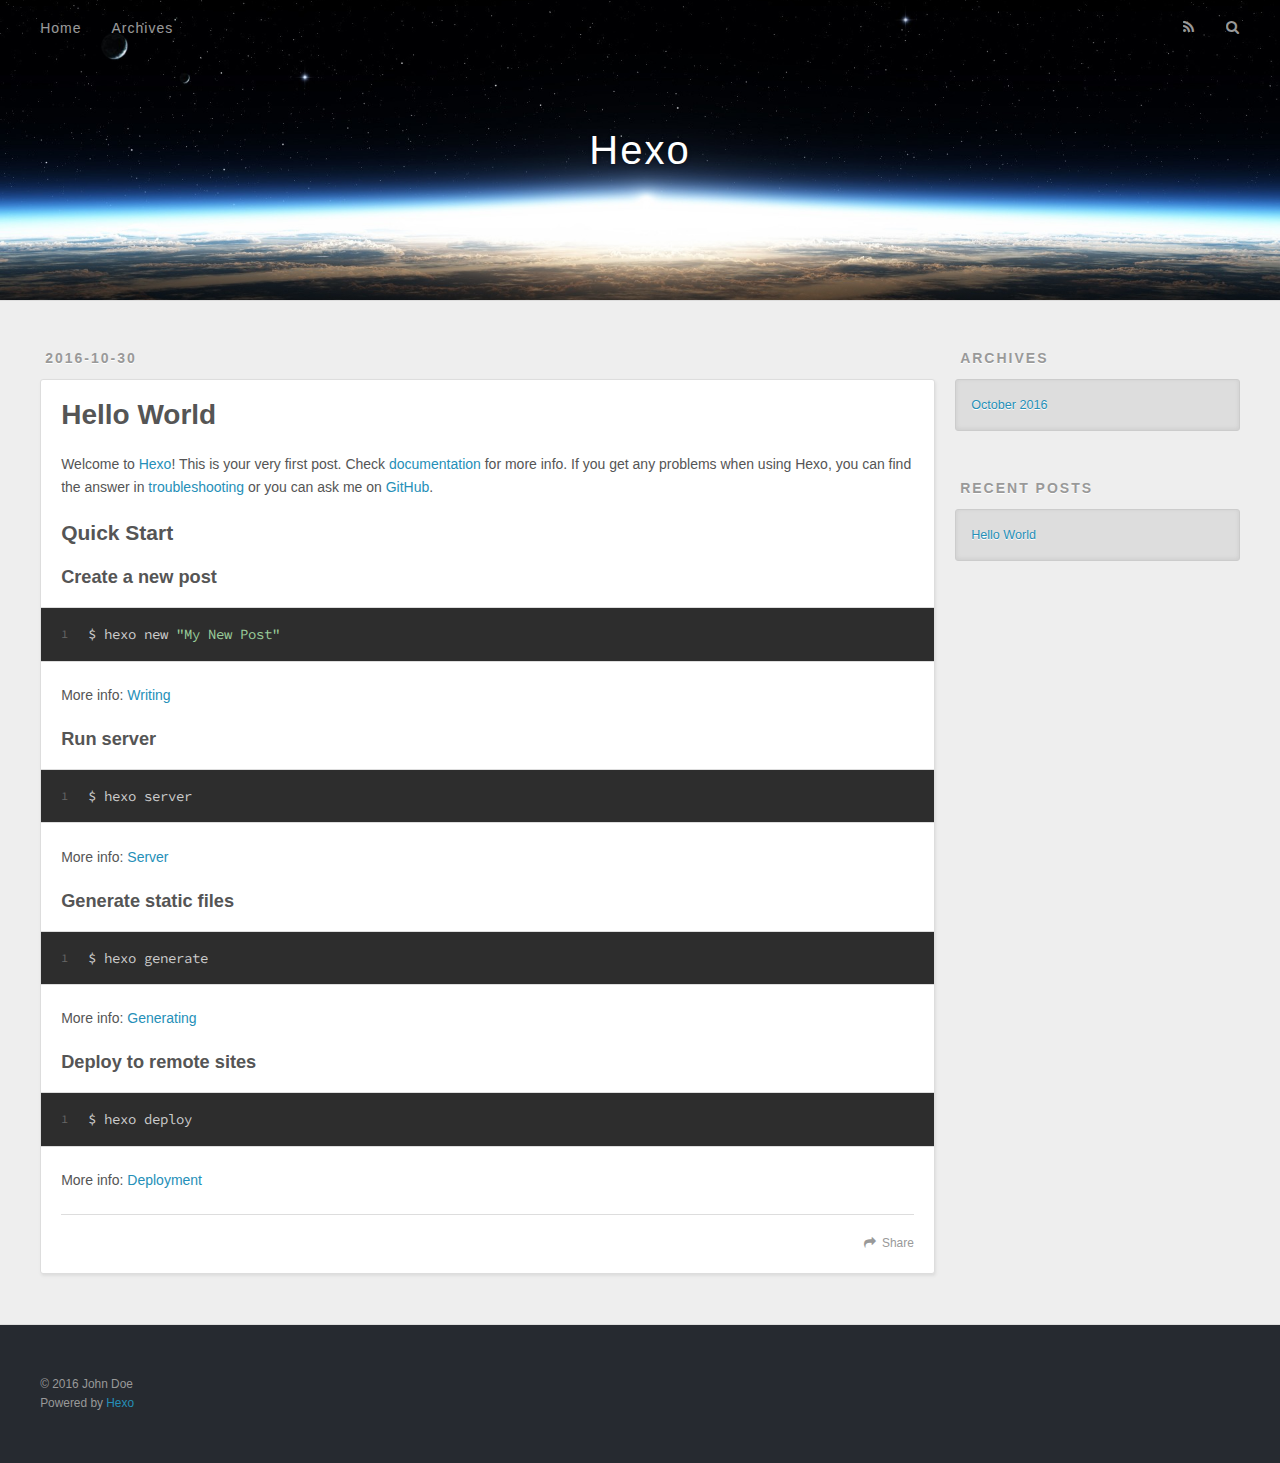
==== index.html @ 607fb177 "Site updated: 2016-10-30 01:59:00" ====
<!DOCTYPE html>
<html>
<head>
  <meta charset="utf-8">
  
  <title>Hexo</title>
  <meta name="viewport" content="width=device-width, initial-scale=1, maximum-scale=1">
  <meta property="og:type" content="website">
<meta property="og:title" content="Hexo">
<meta property="og:url" content="http://yoursite.com/index.html">
<meta property="og:site_name" content="Hexo">
<meta name="twitter:card" content="summary">
<meta name="twitter:title" content="Hexo">
  
    <link rel="alternate" href="/atom.xml" title="Hexo" type="application/atom+xml">
  
  
    <link rel="icon" href="/favicon.png">
  
  
    <link href="//fonts.googleapis.com/css?family=Source+Code+Pro" rel="stylesheet" type="text/css">
  
  <link rel="stylesheet" href="/css/style.css">
  

</head>

<body>
  <div id="container">
    <div id="wrap">
      <header id="header">
  <div id="banner"></div>
  <div id="header-outer" class="outer">
    <div id="header-title" class="inner">
      <h1 id="logo-wrap">
        <a href="/" id="logo">Hexo</a>
      </h1>
      
    </div>
    <div id="header-inner" class="inner">
      <nav id="main-nav">
        <a id="main-nav-toggle" class="nav-icon"></a>
        
          <a class="main-nav-link" href="/">Home</a>
        
          <a class="main-nav-link" href="/archives">Archives</a>
        
      </nav>
      <nav id="sub-nav">
        
          <a id="nav-rss-link" class="nav-icon" href="/atom.xml" title="RSS Feed"></a>
        
        <a id="nav-search-btn" class="nav-icon" title="Search"></a>
      </nav>
      <div id="search-form-wrap">
        <form action="//google.com/search" method="get" accept-charset="UTF-8" class="search-form"><input type="search" name="q" results="0" class="search-form-input" placeholder="Search"><button type="submit" class="search-form-submit">&#xF002;</button><input type="hidden" name="sitesearch" value="http://yoursite.com"></form>
      </div>
    </div>
  </div>
</header>
      <div class="outer">
        <section id="main">
  
    <article id="post-hello-world" class="article article-type-post" itemscope itemprop="blogPost">
  <div class="article-meta">
    <a href="/2016/10/30/hello-world/" class="article-date">
  <time datetime="2016-10-29T17:40:39.979Z" itemprop="datePublished">2016-10-30</time>
</a>
    
  </div>
  <div class="article-inner">
    
    
      <header class="article-header">
        
  
    <h1 itemprop="name">
      <a class="article-title" href="/2016/10/30/hello-world/">Hello World</a>
    </h1>
  

      </header>
    
    <div class="article-entry" itemprop="articleBody">
      
        <p>Welcome to <a href="https://hexo.io/" target="_blank" rel="external">Hexo</a>! This is your very first post. Check <a href="https://hexo.io/docs/" target="_blank" rel="external">documentation</a> for more info. If you get any problems when using Hexo, you can find the answer in <a href="https://hexo.io/docs/troubleshooting.html" target="_blank" rel="external">troubleshooting</a> or you can ask me on <a href="https://github.com/hexojs/hexo/issues" target="_blank" rel="external">GitHub</a>.</p>
<h2 id="Quick-Start"><a href="#Quick-Start" class="headerlink" title="Quick Start"></a>Quick Start</h2><h3 id="Create-a-new-post"><a href="#Create-a-new-post" class="headerlink" title="Create a new post"></a>Create a new post</h3><figure class="highlight bash"><table><tr><td class="gutter"><pre><div class="line">1</div></pre></td><td class="code"><pre><div class="line">$ hexo new <span class="string">"My New Post"</span></div></pre></td></tr></table></figure>
<p>More info: <a href="https://hexo.io/docs/writing.html" target="_blank" rel="external">Writing</a></p>
<h3 id="Run-server"><a href="#Run-server" class="headerlink" title="Run server"></a>Run server</h3><figure class="highlight bash"><table><tr><td class="gutter"><pre><div class="line">1</div></pre></td><td class="code"><pre><div class="line">$ hexo server</div></pre></td></tr></table></figure>
<p>More info: <a href="https://hexo.io/docs/server.html" target="_blank" rel="external">Server</a></p>
<h3 id="Generate-static-files"><a href="#Generate-static-files" class="headerlink" title="Generate static files"></a>Generate static files</h3><figure class="highlight bash"><table><tr><td class="gutter"><pre><div class="line">1</div></pre></td><td class="code"><pre><div class="line">$ hexo generate</div></pre></td></tr></table></figure>
<p>More info: <a href="https://hexo.io/docs/generating.html" target="_blank" rel="external">Generating</a></p>
<h3 id="Deploy-to-remote-sites"><a href="#Deploy-to-remote-sites" class="headerlink" title="Deploy to remote sites"></a>Deploy to remote sites</h3><figure class="highlight bash"><table><tr><td class="gutter"><pre><div class="line">1</div></pre></td><td class="code"><pre><div class="line">$ hexo deploy</div></pre></td></tr></table></figure>
<p>More info: <a href="https://hexo.io/docs/deployment.html" target="_blank" rel="external">Deployment</a></p>

      
    </div>
    <footer class="article-footer">
      <a data-url="http://yoursite.com/2016/10/30/hello-world/" data-id="ciuvih92m0000rgdgsdzdt2el" class="article-share-link">Share</a>
      
      
    </footer>
  </div>
  
</article>


  

</section>
        
          <aside id="sidebar">
  
    

  
    

  
    
  
    
  <div class="widget-wrap">
    <h3 class="widget-title">Archives</h3>
    <div class="widget">
      <ul class="archive-list"><li class="archive-list-item"><a class="archive-list-link" href="/archives/2016/10/">October 2016</a></li></ul>
    </div>
  </div>


  
    
  <div class="widget-wrap">
    <h3 class="widget-title">Recent Posts</h3>
    <div class="widget">
      <ul>
        
          <li>
            <a href="/2016/10/30/hello-world/">Hello World</a>
          </li>
        
      </ul>
    </div>
  </div>

  
</aside>
        
      </div>
      <footer id="footer">
  
  <div class="outer">
    <div id="footer-info" class="inner">
      &copy; 2016 John Doe<br>
      Powered by <a href="http://hexo.io/" target="_blank">Hexo</a>
    </div>
  </div>
</footer>
    </div>
    <nav id="mobile-nav">
  
    <a href="/" class="mobile-nav-link">Home</a>
  
    <a href="/archives" class="mobile-nav-link">Archives</a>
  
</nav>
    

<script src="//ajax.googleapis.com/ajax/libs/jquery/2.0.3/jquery.min.js"></script>


  <link rel="stylesheet" href="/fancybox/jquery.fancybox.css">
  <script src="/fancybox/jquery.fancybox.pack.js"></script>


<script src="/js/script.js"></script>

  </div>
</body>
</html>
---- css/style.css ----
body {
  width: 100%;
}
body:before,
body:after {
  content: "";
  display: table;
}
body:after {
  clear: both;
}
html,
body,
div,
span,
applet,
object,
iframe,
h1,
h2,
h3,
h4,
h5,
h6,
p,
blockquote,
pre,
a,
abbr,
acronym,
address,
big,
cite,
code,
del,
dfn,
em,
img,
ins,
kbd,
q,
s,
samp,
small,
strike,
strong,
sub,
sup,
tt,
var,
dl,
dt,
dd,
ol,
ul,
li,
fieldset,
form,
label,
legend,
table,
caption,
tbody,
tfoot,
thead,
tr,
th,
td {
  margin: 0;
  padding: 0;
  border: 0;
  outline: 0;
  font-weight: inherit;
  font-style: inherit;
  font-family: inherit;
  font-size: 100%;
  vertical-align: baseline;
}
body {
  line-height: 1;
  color: #000;
  background: #fff;
}
ol,
ul {
  list-style: none;
}
table {
  border-collapse: separate;
  border-spacing: 0;
  vertical-align: middle;
}
caption,
th,
td {
  text-align: left;
  font-weight: normal;
  vertical-align: middle;
}
a img {
  border: none;
}
input,
button {
  margin: 0;
  padding: 0;
}
input::-moz-focus-inner,
button::-moz-focus-inner {
  border: 0;
  padding: 0;
}
@font-face {
  font-family: FontAwesome;
  font-style: normal;
  font-weight: normal;
  src: url("fonts/fontawesome-webfont.eot?v=#4.0.3");
  src: url("fonts/fontawesome-webfont.eot?#iefix&v=#4.0.3") format("embedded-opentype"), url("fonts/fontawesome-webfont.woff?v=#4.0.3") format("woff"), url("fonts/fontawesome-webfont.ttf?v=#4.0.3") format("truetype"), url("fonts/fontawesome-webfont.svg#fontawesomeregular?v=#4.0.3") format("svg");
}
html,
body,
#container {
  height: 100%;
}
body {
  background: #eee;
  font: 14px "Helvetica Neue", Helvetica, Arial, sans-serif;
  -webkit-text-size-adjust: 100%;
}
.outer {
  max-width: 1220px;
  margin: 0 auto;
  padding: 0 20px;
}
.outer:before,
.outer:after {
  content: "";
  display: table;
}
.outer:after {
  clear: both;
}
.inner {
  display: inline;
  float: left;
  width: 98.33333333333333%;
  margin: 0 0.833333333333333%;
}
.left,
.alignleft {
  float: left;
}
.right,
.alignright {
  float: right;
}
.clear {
  clear: both;
}
#container {
  position: relative;
}
.mobile-nav-on {
  overflow: hidden;
}
#wrap {
  height: 100%;
  width: 100%;
  position: absolute;
  top: 0;
  left: 0;
  -webkit-transition: 0.2s ease-out;
  -moz-transition: 0.2s ease-out;
  -ms-transition: 0.2s ease-out;
  transition: 0.2s ease-out;
  z-index: 1;
  background: #eee;
}
.mobile-nav-on #wrap {
  left: 280px;
}
@media screen and (min-width: 768px) {
  #main {
    display: inline;
    float: left;
    width: 73.33333333333333%;
    margin: 0 0.833333333333333%;
  }
}
.article-date,
.article-category-link,
.archive-year,
.widget-title {
  text-decoration: none;
  text-transform: uppercase;
  letter-spacing: 2px;
  color: #999;
  margin-bottom: 1em;
  margin-left: 5px;
  line-height: 1em;
  text-shadow: 0 1px #fff;
  font-weight: bold;
}
.article-inner,
.archive-article-inner {
  background: #fff;
  -webkit-box-shadow: 1px 2px 3px #ddd;
  box-shadow: 1px 2px 3px #ddd;
  border: 1px solid #ddd;
  border-radius: 3px;
}
.article-entry h1,
.widget h1 {
  font-size: 2em;
}
.article-entry h2,
.widget h2 {
  font-size: 1.5em;
}
.article-entry h3,
.widget h3 {
  font-size: 1.3em;
}
.article-entry h4,
.widget h4 {
  font-size: 1.2em;
}
.article-entry h5,
.widget h5 {
  font-size: 1em;
}
.article-entry h6,
.widget h6 {
  font-size: 1em;
  color: #999;
}
.article-entry hr,
.widget hr {
  border: 1px dashed #ddd;
}
.article-entry strong,
.widget strong {
  font-weight: bold;
}
.article-entry em,
.widget em,
.article-entry cite,
.widget cite {
  font-style: italic;
}
.article-entry sup,
.widget sup,
.article-entry sub,
.widget sub {
  font-size: 0.75em;
  line-height: 0;
  position: relative;
  vertical-align: baseline;
}
.article-entry sup,
.widget sup {
  top: -0.5em;
}
.article-entry sub,
.widget sub {
  bottom: -0.2em;
}
.article-entry small,
.widget small {
  font-size: 0.85em;
}
.article-entry acronym,
.widget acronym,
.article-entry abbr,
.widget abbr {
  border-bottom: 1px dotted;
}
.article-entry ul,
.widget ul,
.article-entry ol,
.widget ol,
.article-entry dl,
.widget dl {
  margin: 0 20px;
  line-height: 1.6em;
}
.article-entry ul ul,
.widget ul ul,
.article-entry ol ul,
.widget ol ul,
.article-entry ul ol,
.widget ul ol,
.article-entry ol ol,
.widget ol ol {
  margin-top: 0;
  margin-bottom: 0;
}
.article-entry ul,
.widget ul {
  list-style: disc;
}
.article-entry ol,
.widget ol {
  list-style: decimal;
}
.article-entry dt,
.widget dt {
  font-weight: bold;
}
#header {
  height: 300px;
  position: relative;
  border-bottom: 1px solid #ddd;
}
#header:before,
#header:after {
  content: "";
  position: absolute;
  left: 0;
  right: 0;
  height: 40px;
}
#header:before {
  top: 0;
  background: -webkit-linear-gradient(rgba(0,0,0,0.2), transparent);
  background: -moz-linear-gradient(rgba(0,0,0,0.2), transparent);
  background: -ms-linear-gradient(rgba(0,0,0,0.2), transparent);
  background: linear-gradient(rgba(0,0,0,0.2), transparent);
}
#header:after {
  bottom: 0;
  background: -webkit-linear-gradient(transparent, rgba(0,0,0,0.2));
  background: -moz-linear-gradient(transparent, rgba(0,0,0,0.2));
  background: -ms-linear-gradient(transparent, rgba(0,0,0,0.2));
  background: linear-gradient(transparent, rgba(0,0,0,0.2));
}
#header-outer {
  height: 100%;
  position: relative;
}
#header-inner {
  position: relative;
  overflow: hidden;
}
#banner {
  position: absolute;
  top: 0;
  left: 0;
  width: 100%;
  height: 100%;
  background: url("images/banner.jpg") center #000;
  -webkit-background-size: cover;
  -moz-background-size: cover;
  background-size: cover;
  z-index: -1;
}
#header-title {
  text-align: center;
  height: 40px;
  position: absolute;
  top: 50%;
  left: 0;
  margin-top: -20px;
}
#logo,
#subtitle {
  text-decoration: none;
  color: #fff;
  font-weight: 300;
  text-shadow: 0 1px 4px rgba(0,0,0,0.3);
}
#logo {
  font-size: 40px;
  line-height: 40px;
  letter-spacing: 2px;
}
#subtitle {
  font-size: 16px;
  line-height: 16px;
  letter-spacing: 1px;
}
#subtitle-wrap {
  margin-top: 16px;
}
#main-nav {
  float: left;
  margin-left: -15px;
}
.nav-icon,
.main-nav-link {
  float: left;
  color: #fff;
  opacity: 0.6;
  text-decoration: none;
  text-shadow: 0 1px rgba(0,0,0,0.2);
  -webkit-transition: opacity 0.2s;
  -moz-transition: opacity 0.2s;
  -ms-transition: opacity 0.2s;
  transition: opacity 0.2s;
  display: block;
  padding: 20px 15px;
}
.nav-icon:hover,
.main-nav-link:hover {
  opacity: 1;
}
.nav-icon {
  font-family: FontAwesome;
  text-align: center;
  font-size: 14px;
  width: 14px;
  height: 14px;
  padding: 20px 15px;
  position: relative;
  cursor: pointer;
}
.main-nav-link {
  font-weight: 300;
  letter-spacing: 1px;
}
@media screen and (max-width: 479px) {
  .main-nav-link {
    display: none;
  }
}
#main-nav-toggle {
  display: none;
}
#main-nav-toggle:before {
  content: "\f0c9";
}
@media screen and (max-width: 479px) {
  #main-nav-toggle {
    display: block;
  }
}
#sub-nav {
  float: right;
  margin-right: -15px;
}
#nav-rss-link:before {
  content: "\f09e";
}
#nav-search-btn:before {
  content: "\f002";
}
#search-form-wrap {
  position: absolute;
  top: 15px;
  width: 150px;
  height: 30px;
  right: -150px;
  opacity: 0;
  -webkit-transition: 0.2s ease-out;
  -moz-transition: 0.2s ease-out;
  -ms-transition: 0.2s ease-out;
  transition: 0.2s ease-out;
}
#search-form-wrap.on {
  opacity: 1;
  right: 0;
}
@media screen and (max-width: 479px) {
  #search-form-wrap {
    width: 100%;
    right: -100%;
  }
}
.search-form {
  position: absolute;
  top: 0;
  left: 0;
  right: 0;
  background: #fff;
  padding: 5px 15px;
  border-radius: 15px;
  -webkit-box-shadow: 0 0 10px rgba(0,0,0,0.3);
  box-shadow: 0 0 10px rgba(0,0,0,0.3);
}
.search-form-input {
  border: none;
  background: none;
  color: #555;
  width: 100%;
  font: 13px "Helvetica Neue", Helvetica, Arial, sans-serif;
  outline: none;
}
.search-form-input::-webkit-search-results-decoration,
.search-form-input::-webkit-search-cancel-button {
  -webkit-appearance: none;
}
.search-form-submit {
  position: absolute;
  top: 50%;
  right: 10px;
  margin-top: -7px;
  font: 13px FontAwesome;
  border: none;
  background: none;
  color: #bbb;
  cursor: pointer;
}
.search-form-submit:hover,
.search-form-submit:focus {
  color: #777;
}
.article {
  margin: 50px 0;
}
.article-inner {
  overflow: hidden;
}
.article-meta:before,
.article-meta:after {
  content: "";
  display: table;
}
.article-meta:after {
  clear: both;
}
.article-date {
  float: left;
}
.article-category {
  float: left;
  line-height: 1em;
  color: #ccc;
  text-shadow: 0 1px #fff;
  margin-left: 8px;
}
.article-category:before {
  content: "\2022";
}
.article-category-link {
  margin: 0 12px 1em;
}
.article-header {
  padding: 20px 20px 0;
}
.article-title {
  text-decoration: none;
  font-size: 2em;
  font-weight: bold;
  color: #555;
  line-height: 1.1em;
  -webkit-transition: color 0.2s;
  -moz-transition: color 0.2s;
  -ms-transition: color 0.2s;
  transition: color 0.2s;
}
a.article-title:hover {
  color: #258fb8;
}
.article-entry {
  color: #555;
  padding: 0 20px;
}
.article-entry:before,
.article-entry:after {
  content: "";
  display: table;
}
.article-entry:after {
  clear: both;
}
.article-entry p,
.article-entry table {
  line-height: 1.6em;
  margin: 1.6em 0;
}
.article-entry h1,
.article-entry h2,
.article-entry h3,
.article-entry h4,
.article-entry h5,
.article-entry h6 {
  font-weight: bold;
}
.article-entry h1,
.article-entry h2,
.article-entry h3,
.article-entry h4,
.article-entry h5,
.article-entry h6 {
  line-height: 1.1em;
  margin: 1.1em 0;
}
.article-entry a {
  color: #258fb8;
  text-decoration: none;
}
.article-entry a:hover {
  text-decoration: underline;
}
.article-entry ul,
.article-entry ol,
.article-entry dl {
  margin-top: 1.6em;
  margin-bottom: 1.6em;
}
.article-entry img,
.article-entry video {
  max-width: 100%;
  height: auto;
  display: block;
  margin: auto;
}
.article-entry iframe {
  border: none;
}
.article-entry table {
  width: 100%;
  border-collapse: collapse;
  border-spacing: 0;
}
.article-entry th {
  font-weight: bold;
  border-bottom: 3px solid #ddd;
  padding-bottom: 0.5em;
}
.article-entry td {
  border-bottom: 1px solid #ddd;
  padding: 10px 0;
}
.article-entry blockquote {
  font-family: Georgia, "Times New Roman", serif;
  font-size: 1.4em;
  margin: 1.6em 20px;
  text-align: center;
}
.article-entry blockquote footer {
  font-size: 14px;
  margin: 1.6em 0;
  font-family: "Helvetica Neue", Helvetica, Arial, sans-serif;
}
.article-entry blockquote footer cite:before {
  content: "—";
  padding: 0 0.5em;
}
.article-entry .pullquote {
  text-align: left;
  width: 45%;
  margin: 0;
}
.article-entry .pullquote.left {
  margin-left: 0.5em;
  margin-right: 1em;
}
.article-entry .pullquote.right {
  margin-right: 0.5em;
  margin-left: 1em;
}
.article-entry .caption {
  color: #999;
  display: block;
  font-size: 0.9em;
  margin-top: 0.5em;
  position: relative;
  text-align: center;
}
.article-entry .video-container {
  position: relative;
  padding-top: 56.25%;
  height: 0;
  overflow: hidden;
}
.article-entry .video-container iframe,
.article-entry .video-container object,
.article-entry .video-container embed {
  position: absolute;
  top: 0;
  left: 0;
  width: 100%;
  height: 100%;
  margin-top: 0;
}
.article-more-link a {
  display: inline-block;
  line-height: 1em;
  padding: 6px 15px;
  border-radius: 15px;
  background: #eee;
  color: #999;
  text-shadow: 0 1px #fff;
  text-decoration: none;
}
.article-more-link a:hover {
  background: #258fb8;
  color: #fff;
  text-decoration: none;
  text-shadow: 0 1px #1e7293;
}
.article-footer {
  font-size: 0.85em;
  line-height: 1.6em;
  border-top: 1px solid #ddd;
  padding-top: 1.6em;
  margin: 0 20px 20px;
}
.article-footer:before,
.article-footer:after {
  content: "";
  display: table;
}
.article-footer:after {
  clear: both;
}
.article-footer a {
  color: #999;
  text-decoration: none;
}
.article-footer a:hover {
  color: #555;
}
.article-tag-list-item {
  float: left;
  margin-right: 10px;
}
.article-tag-list-link:before {
  content: "#";
}
.article-comment-link {
  float: right;
}
.article-comment-link:before {
  content: "\f075";
  font-family: FontAwesome;
  padding-right: 8px;
}
.article-share-link {
  cursor: pointer;
  float: right;
  margin-left: 20px;
}
.article-share-link:before {
  content: "\f064";
  font-family: FontAwesome;
  padding-right: 6px;
}
#article-nav {
  position: relative;
}
#article-nav:before,
#article-nav:after {
  content: "";
  display: table;
}
#article-nav:after {
  clear: both;
}
@media screen and (min-width: 768px) {
  #article-nav {
    margin: 50px 0;
  }
  #article-nav:before {
    width: 8px;
    height: 8px;
    position: absolute;
    top: 50%;
    left: 50%;
    margin-top: -4px;
    margin-left: -4px;
    content: "";
    border-radius: 50%;
    background: #ddd;
    -webkit-box-shadow: 0 1px 2px #fff;
    box-shadow: 0 1px 2px #fff;
  }
}
.article-nav-link-wrap {
  text-decoration: none;
  text-shadow: 0 1px #fff;
  color: #999;
  -webkit-box-sizing: border-box;
  -moz-box-sizing: border-box;
  box-sizing: border-box;
  margin-top: 50px;
  text-align: center;
  display: block;
}
.article-nav-link-wrap:hover {
  color: #555;
}
@media screen and (min-width: 768px) {
  .article-nav-link-wrap {
    width: 50%;
    margin-top: 0;
  }
}
@media screen and (min-width: 768px) {
  #article-nav-newer {
    float: left;
    text-align: right;
    padding-right: 20px;
  }
}
@media screen and (min-width: 768px) {
  #article-nav-older {
    float: right;
    text-align: left;
    padding-left: 20px;
  }
}
.article-nav-caption {
  text-transform: uppercase;
  letter-spacing: 2px;
  color: #ddd;
  line-height: 1em;
  font-weight: bold;
}
#article-nav-newer .article-nav-caption {
  margin-right: -2px;
}
.article-nav-title {
  font-size: 0.85em;
  line-height: 1.6em;
  margin-top: 0.5em;
}
.article-share-box {
  position: absolute;
  display: none;
  background: #fff;
  -webkit-box-shadow: 1px 2px 10px rgba(0,0,0,0.2);
  box-shadow: 1px 2px 10px rgba(0,0,0,0.2);
  border-radius: 3px;
  margin-left: -145px;
  overflow: hidden;
  z-index: 1;
}
.article-share-box.on {
  display: block;
}
.article-share-input {
  width: 100%;
  background: none;
  -webkit-box-sizing: border-box;
  -moz-box-sizing: border-box;
  box-sizing: border-box;
  font: 14px "Helvetica Neue", Helvetica, Arial, sans-serif;
  padding: 0 15px;
  color: #555;
  outline: none;
  border: 1px solid #ddd;
  border-radius: 3px 3px 0 0;
  height: 36px;
  line-height: 36px;
}
.article-share-links {
  background: #eee;
}
.article-share-links:before,
.article-share-links:after {
  content: "";
  display: table;
}
.article-share-links:after {
  clear: both;
}
.article-share-twitter,
.article-share-facebook,
.article-share-pinterest,
.article-share-google {
  width: 50px;
  height: 36px;
  display: block;
  float: left;
  position: relative;
  color: #999;
  text-shadow: 0 1px #fff;
}
.article-share-twitter:before,
.article-share-facebook:before,
.article-share-pinterest:before,
.article-share-google:before {
  font-size: 20px;
  font-family: FontAwesome;
  width: 20px;
  height: 20px;
  position: absolute;
  top: 50%;
  left: 50%;
  margin-top: -10px;
  margin-left: -10px;
  text-align: center;
}
.article-share-twitter:hover,
.article-share-facebook:hover,
.article-share-pinterest:hover,
.article-share-google:hover {
  color: #fff;
}
.article-share-twitter:before {
  content: "\f099";
}
.article-share-twitter:hover {
  background: #00aced;
  text-shadow: 0 1px #008abe;
}
.article-share-facebook:before {
  content: "\f09a";
}
.article-share-facebook:hover {
  background: #3b5998;
  text-shadow: 0 1px #2f477a;
}
.article-share-pinterest:before {
  content: "\f0d2";
}
.article-share-pinterest:hover {
  background: #cb2027;
  text-shadow: 0 1px #a21a1f;
}
.article-share-google:before {
  content: "\f0d5";
}
.article-share-google:hover {
  background: #dd4b39;
  text-shadow: 0 1px #be3221;
}
.article-gallery {
  background: #000;
  position: relative;
}
.article-gallery-photos {
  position: relative;
  overflow: hidden;
}
.article-gallery-img {
  display: none;
  max-width: 100%;
}
.article-gallery-img:first-child {
  display: block;
}
.article-gallery-img.loaded {
  position: absolute;
  display: block;
}
.article-gallery-img img {
  display: block;
  max-width: 100%;
  margin: 0 auto;
}
#comments {
  background: #fff;
  -webkit-box-shadow: 1px 2px 3px #ddd;
  box-shadow: 1px 2px 3px #ddd;
  padding: 20px;
  border: 1px solid #ddd;
  border-radius: 3px;
  margin: 50px 0;
}
#comments a {
  color: #258fb8;
}
.archives-wrap {
  margin: 50px 0;
}
.archives:before,
.archives:after {
  content: "";
  display: table;
}
.archives:after {
  clear: both;
}
.archive-year-wrap {
  margin-bottom: 1em;
}
.archives {
  -webkit-column-gap: 10px;
  -moz-column-gap: 10px;
  column-gap: 10px;
}
@media screen and (min-width: 480px) and (max-width: 767px) {
  .archives {
    -webkit-column-count: 2;
    -moz-column-count: 2;
    column-count: 2;
  }
}
@media screen and (min-width: 768px) {
  .archives {
    -webkit-column-count: 3;
    -moz-column-count: 3;
    column-count: 3;
  }
}
.archive-article {
  -webkit-column-break-inside: avoid;
  page-break-inside: avoid;
  overflow: hidden;
  break-inside: avoid-column;
}
.archive-article-inner {
  padding: 10px;
  margin-bottom: 15px;
}
.archive-article-title {
  text-decoration: none;
  font-weight: bold;
  color: #555;
  -webkit-transition: color 0.2s;
  -moz-transition: color 0.2s;
  -ms-transition: color 0.2s;
  transition: color 0.2s;
  line-height: 1.6em;
}
.archive-article-title:hover {
  color: #258fb8;
}
.archive-article-footer {
  margin-top: 1em;
}
.archive-article-date {
  color: #999;
  text-decoration: none;
  font-size: 0.85em;
  line-height: 1em;
  margin-bottom: 0.5em;
  display: block;
}
#page-nav {
  margin: 50px auto;
  background: #fff;
  -webkit-box-shadow: 1px 2px 3px #ddd;
  box-shadow: 1px 2px 3px #ddd;
  border: 1px solid #ddd;
  border-radius: 3px;
  text-align: center;
  color: #999;
  overflow: hidden;
}
#page-nav:before,
#page-nav:after {
  content: "";
  display: table;
}
#page-nav:after {
  clear: both;
}
#page-nav a,
#page-nav span {
  padding: 10px 20px;
  line-height: 1;
  height: 2ex;
}
#page-nav a {
  color: #999;
  text-decoration: none;
}
#page-nav a:hover {
  background: #999;
  color: #fff;
}
#page-nav .prev {
  float: left;
}
#page-nav .next {
  float: right;
}
#page-nav .page-number {
  display: inline-block;
}
@media screen and (max-width: 479px) {
  #page-nav .page-number {
    display: none;
  }
}
#page-nav .current {
  color: #555;
  font-weight: bold;
}
#page-nav .space {
  color: #ddd;
}
#footer {
  background: #262a30;
  padding: 50px 0;
  border-top: 1px solid #ddd;
  color: #999;
}
#footer a {
  color: #258fb8;
  text-decoration: none;
}
#footer a:hover {
  text-decoration: underline;
}
#footer-info {
  line-height: 1.6em;
  font-size: 0.85em;
}
.article-entry pre,
.article-entry .highlight {
  background: #2d2d2d;
  margin: 0 -20px;
  padding: 15px 20px;
  border-style: solid;
  border-color: #ddd;
  border-width: 1px 0;
  overflow: auto;
  color: #ccc;
  line-height: 22.400000000000002px;
}
.article-entry .highlight .gutter pre,
.article-entry .gist .gist-file .gist-data .line-numbers {
  color: #666;
  font-size: 0.85em;
}
.article-entry pre,
.article-entry code {
  font-family: "Source Code Pro", Consolas, Monaco, Menlo, Consolas, monospace;
}
.article-entry code {
  background: #eee;
  text-shadow: 0 1px #fff;
  padding: 0 0.3em;
}
.article-entry pre code {
  background: none;
  text-shadow: none;
  padding: 0;
}
.article-entry .highlight pre {
  border: none;
  margin: 0;
  padding: 0;
}
.article-entry .highlight table {
  margin: 0;
  width: auto;
}
.article-entry .highlight td {
  border: none;
  padding: 0;
}
.article-entry .highlight figcaption {
  font-size: 0.85em;
  color: #999;
  line-height: 1em;
  margin-bottom: 1em;
}
.article-entry .highlight figcaption:before,
.article-entry .highlight figcaption:after {
  content: "";
  display: table;
}
.article-entry .highlight figcaption:after {
  clear: both;
}
.article-entry .highlight figcaption a {
  float: right;
}
.article-entry .highlight .gutter pre {
  text-align: right;
  padding-right: 20px;
}
.article-entry .highlight .line {
  height: 22.400000000000002px;
}
.article-entry .highlight .line.marked {
  background: #515151;
}
.article-entry .gist {
  margin: 0 -20px;
  border-style: solid;
  border-color: #ddd;
  border-width: 1px 0;
  background: #2d2d2d;
  padding: 15px 20px 15px 0;
}
.article-entry .gist .gist-file {
  border: none;
  font-family: "Source Code Pro", Consolas, Monaco, Menlo, Consolas, monospace;
  margin: 0;
}
.article-entry .gist .gist-file .gist-data {
  background: none;
  border: none;
}
.article-entry .gist .gist-file .gist-data .line-numbers {
  background: none;
  border: none;
  padding: 0 20px 0 0;
}
.article-entry .gist .gist-file .gist-data .line-data {
  padding: 0 !important;
}
.article-entry .gist .gist-file .highlight {
  margin: 0;
  padding: 0;
  border: none;
}
.article-entry .gist .gist-file .gist-meta {
  background: #2d2d2d;
  color: #999;
  font: 0.85em "Helvetica Neue", Helvetica, Arial, sans-serif;
  text-shadow: 0 0;
  padding: 0;
  margin-top: 1em;
  margin-left: 20px;
}
.article-entry .gist .gist-file .gist-meta a {
  color: #258fb8;
  font-weight: normal;
}
.article-entry .gist .gist-file .gist-meta a:hover {
  text-decoration: underline;
}
pre .comment,
pre .title {
  color: #999;
}
pre .variable,
pre .attribute,
pre .tag,
pre .regexp,
pre .ruby .constant,
pre .xml .tag .title,
pre .xml .pi,
pre .xml .doctype,
pre .html .doctype,
pre .css .id,
pre .css .class,
pre .css .pseudo {
  color: #f2777a;
}
pre .number,
pre .preprocessor,
pre .built_in,
pre .literal,
pre .params,
pre .constant {
  color: #f99157;
}
pre .class,
pre .ruby .class .title,
pre .css .rules .attribute {
  color: #9c9;
}
pre .string,
pre .value,
pre .inheritance,
pre .header,
pre .ruby .symbol,
pre .xml .cdata {
  color: #9c9;
}
pre .css .hexcolor {
  color: #6cc;
}
pre .function,
pre .python .decorator,
pre .python .title,
pre .ruby .function .title,
pre .ruby .title .keyword,
pre .perl .sub,
pre .javascript .title,
pre .coffeescript .title {
  color: #69c;
}
pre .keyword,
pre .javascript .function {
  color: #c9c;
}
@media screen and (max-width: 479px) {
  #mobile-nav {
    position: absolute;
    top: 0;
    left: 0;
    width: 280px;
    height: 100%;
    background: #191919;
    border-right: 1px solid #fff;
  }
}
@media screen and (max-width: 479px) {
  .mobile-nav-link {
    display: block;
    color: #999;
    text-decoration: none;
    padding: 15px 20px;
    font-weight: bold;
  }
  .mobile-nav-link:hover {
    color: #fff;
  }
}
@media screen and (min-width: 768px) {
  #sidebar {
    display: inline;
    float: left;
    width: 23.333333333333332%;
    margin: 0 0.833333333333333%;
  }
}
.widget-wrap {
  margin: 50px 0;
}
.widget {
  color: #777;
  text-shadow: 0 1px #fff;
  background: #ddd;
  -webkit-box-shadow: 0 -1px 4px #ccc inset;
  box-shadow: 0 -1px 4px #ccc inset;
  border: 1px solid #ccc;
  padding: 15px;
  border-radius: 3px;
}
.widget a {
  color: #258fb8;
  text-decoration: none;
}
.widget a:hover {
  text-decoration: underline;
}
.widget ul ul,
.widget ol ul,
.widget dl ul,
.widget ul ol,
.widget ol ol,
.widget dl ol,
.widget ul dl,
.widget ol dl,
.widget dl dl {
  margin-left: 15px;
  list-style: disc;
}
.widget {
  line-height: 1.6em;
  word-wrap: break-word;
  font-size: 0.9em;
}
.widget ul,
.widget ol {
  list-style: none;
  margin: 0;
}
.widget ul ul,
.widget ol ul,
.widget ul ol,
.widget ol ol {
  margin: 0 20px;
}
.widget ul ul,
.widget ol ul {
  list-style: disc;
}
.widget ul ol,
.widget ol ol {
  list-style: decimal;
}
.category-list-count,
.tag-list-count,
.archive-list-count {
  padding-left: 5px;
  color: #999;
  font-size: 0.85em;
}
.category-list-count:before,
.tag-list-count:before,
.archive-list-count:before {
  content: "(";
}
.category-list-count:after,
.tag-list-count:after,
.archive-list-count:after {
  content: ")";
}
.tagcloud a {
  margin-right: 5px;
  display: inline-block;
}
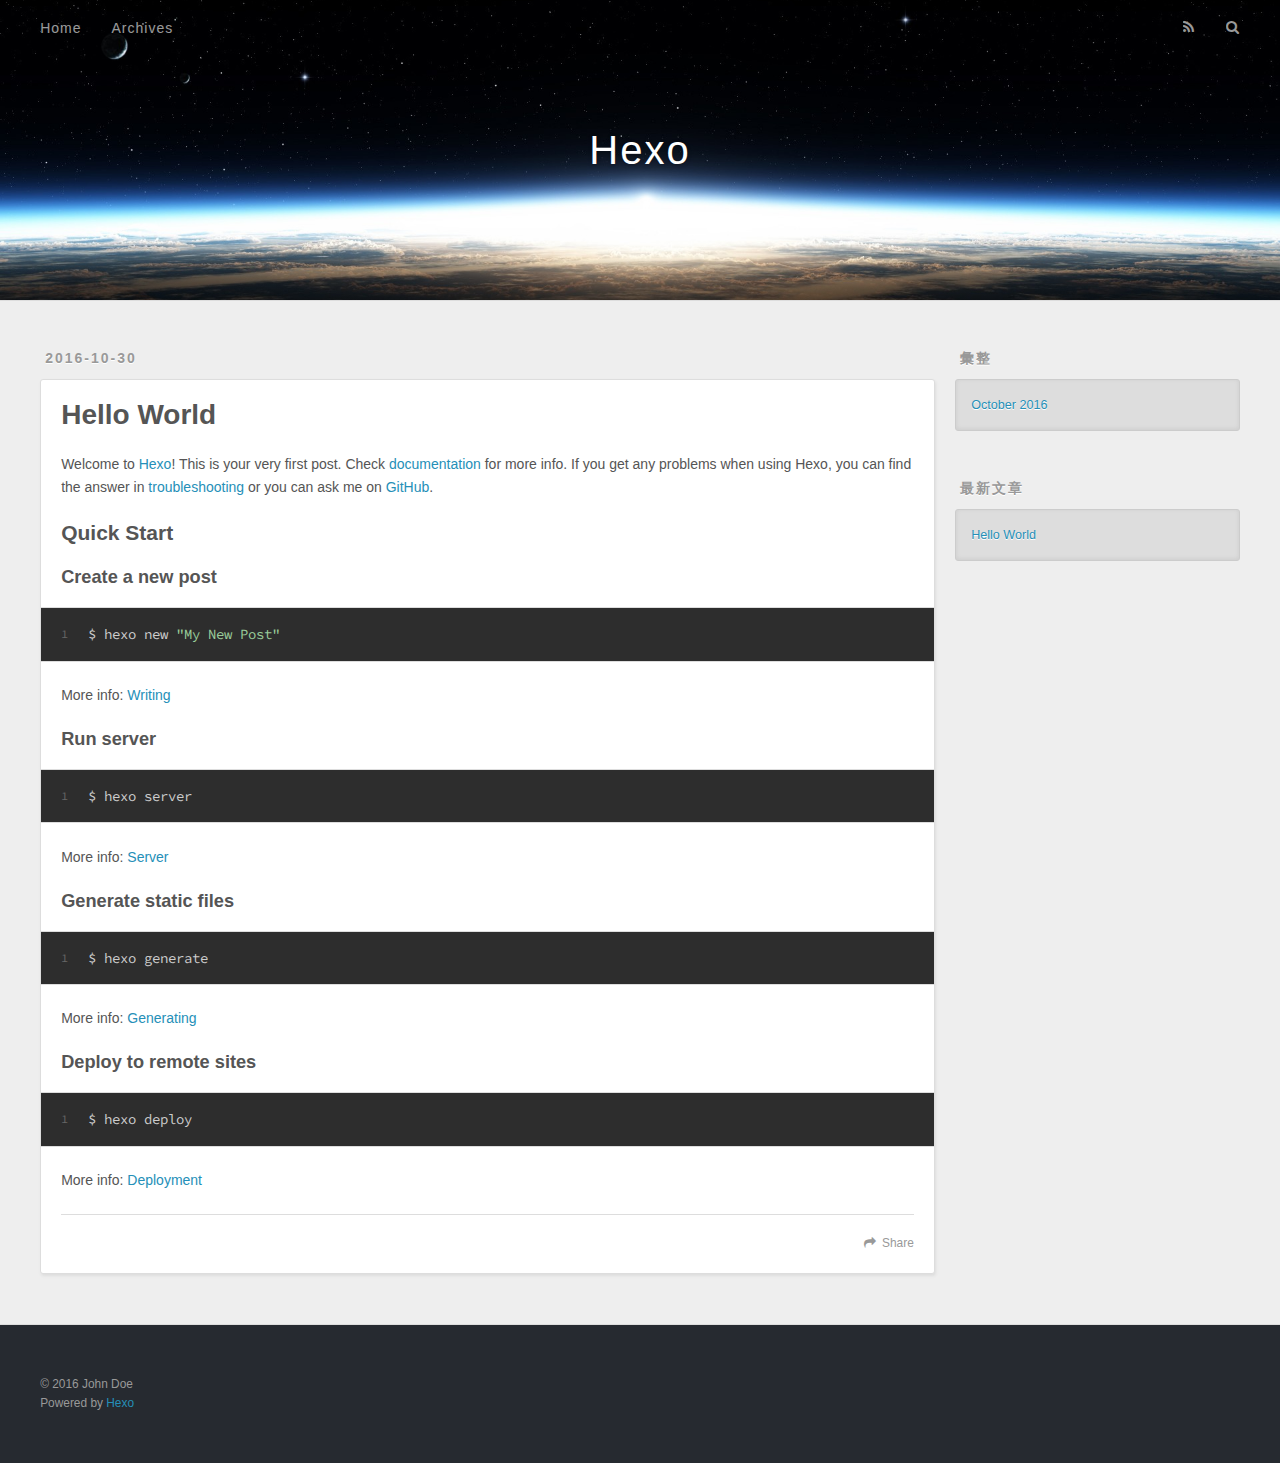
==== commit 514e3b3b: "Site updated: 2016-10-30 01:59:34" ====
--- a/index.html
+++ b/index.html
@@ -50,7 +50,7 @@
         
           <a id="nav-rss-link" class="nav-icon" href="/atom.xml" title="RSS Feed"></a>
         
-        <a id="nav-search-btn" class="nav-icon" title="Search"></a>
+        <a id="nav-search-btn" class="nav-icon" title="搜尋"></a>
       </nav>
       <div id="search-form-wrap">
         <form action="//google.com/search" method="get" accept-charset="UTF-8" class="search-form"><input type="search" name="q" results="0" class="search-form-input" placeholder="Search"><button type="submit" class="search-form-submit">&#xF002;</button><input type="hidden" name="sitesearch" value="http://yoursite.com"></form>
@@ -96,7 +96,7 @@
       
     </div>
     <footer class="article-footer">
-      <a data-url="http://yoursite.com/2016/10/30/hello-world/" data-id="ciuvih92m0000rgdgsdzdt2el" class="article-share-link">Share</a>
+      <a data-url="http://yoursite.com/2016/10/30/hello-world/" data-id="ciuviih3r0000modgvpa9rktr" class="article-share-link">Share</a>
       
       
     </footer>
@@ -121,7 +121,7 @@
   
     
   <div class="widget-wrap">
-    <h3 class="widget-title">Archives</h3>
+    <h3 class="widget-title">彙整</h3>
     <div class="widget">
       <ul class="archive-list"><li class="archive-list-item"><a class="archive-list-link" href="/archives/2016/10/">October 2016</a></li></ul>
     </div>
@@ -131,7 +131,7 @@
   
     
   <div class="widget-wrap">
-    <h3 class="widget-title">Recent Posts</h3>
+    <h3 class="widget-title">最新文章</h3>
     <div class="widget">
       <ul>
         
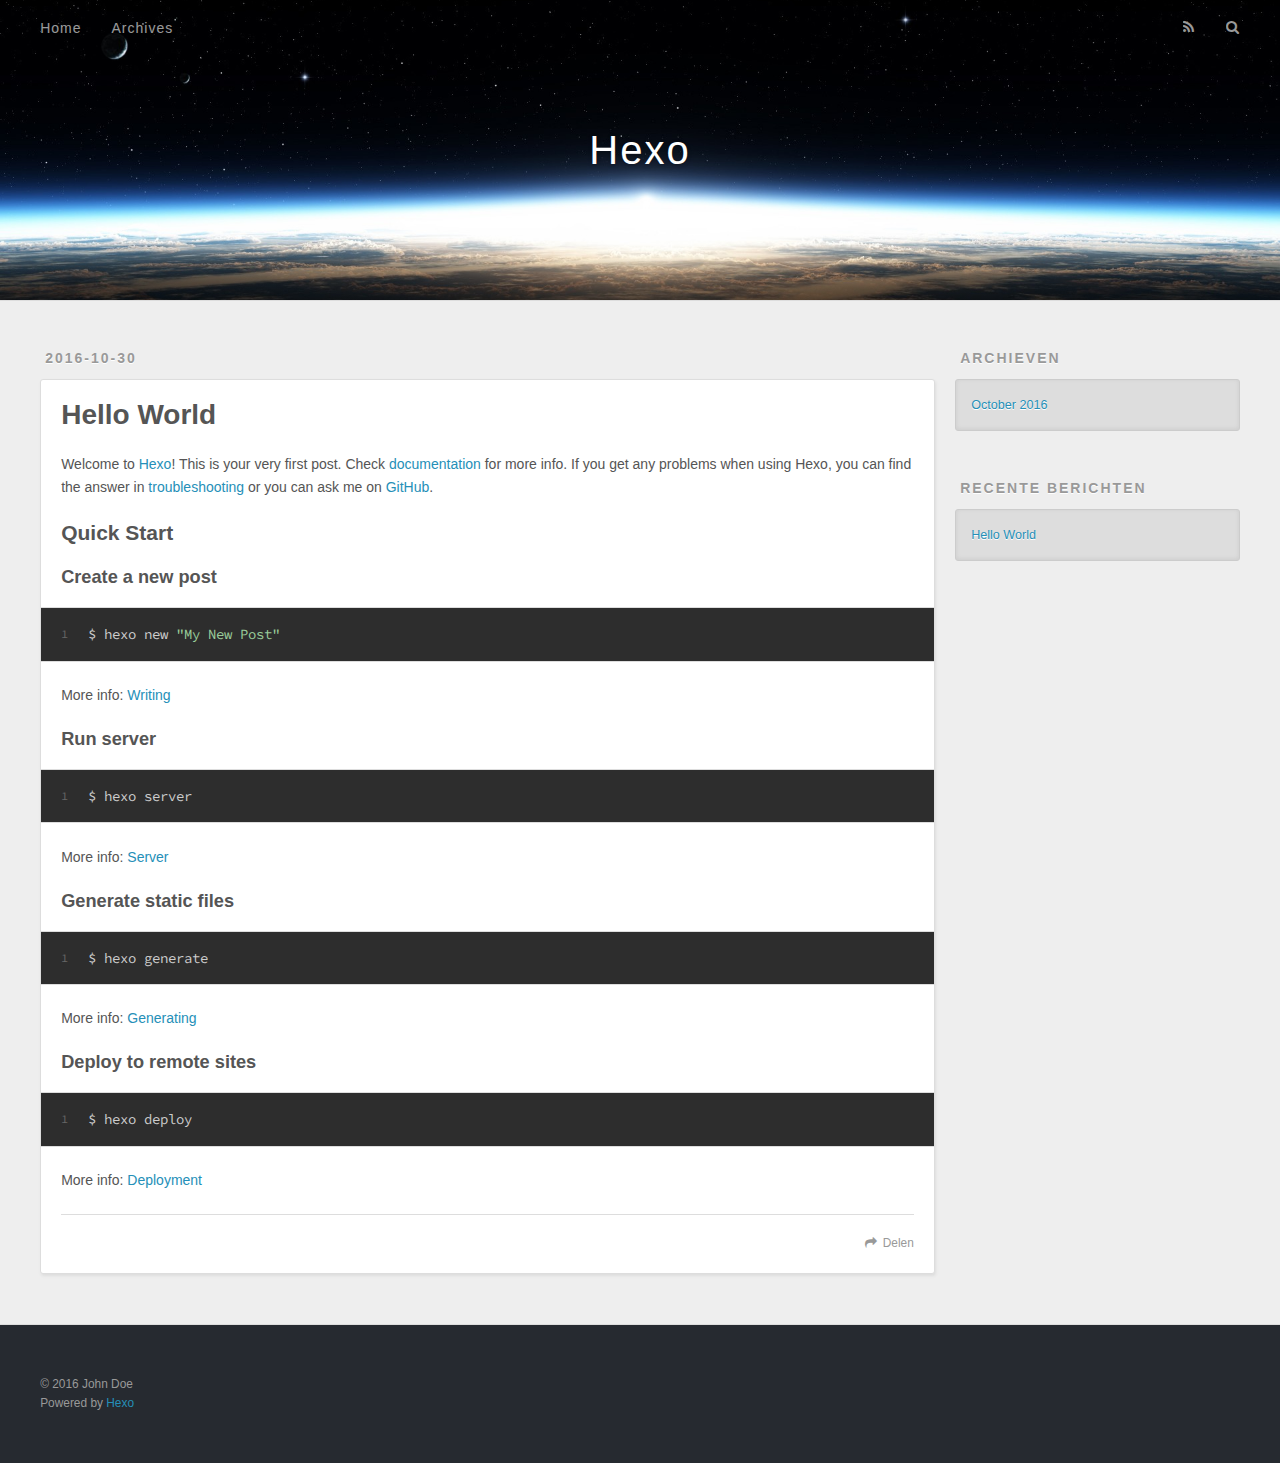
==== commit 20e74baf: "Site updated: 2016-10-30 02:05:35" ====
--- a/index.html
+++ b/index.html
@@ -50,7 +50,7 @@
         
           <a id="nav-rss-link" class="nav-icon" href="/atom.xml" title="RSS Feed"></a>
         
-        <a id="nav-search-btn" class="nav-icon" title="搜尋"></a>
+        <a id="nav-search-btn" class="nav-icon" title="Zoeken"></a>
       </nav>
       <div id="search-form-wrap">
         <form action="//google.com/search" method="get" accept-charset="UTF-8" class="search-form"><input type="search" name="q" results="0" class="search-form-input" placeholder="Search"><button type="submit" class="search-form-submit">&#xF002;</button><input type="hidden" name="sitesearch" value="http://yoursite.com"></form>
@@ -96,7 +96,7 @@
       
     </div>
     <footer class="article-footer">
-      <a data-url="http://yoursite.com/2016/10/30/hello-world/" data-id="ciuviih3r0000modgvpa9rktr" class="article-share-link">Share</a>
+      <a data-url="http://yoursite.com/2016/10/30/hello-world/" data-id="ciuviq4ko0000w8dgmehhy82s" class="article-share-link">Delen</a>
       
       
     </footer>
@@ -121,7 +121,7 @@
   
     
   <div class="widget-wrap">
-    <h3 class="widget-title">彙整</h3>
+    <h3 class="widget-title">Archieven</h3>
     <div class="widget">
       <ul class="archive-list"><li class="archive-list-item"><a class="archive-list-link" href="/archives/2016/10/">October 2016</a></li></ul>
     </div>
@@ -131,7 +131,7 @@
   
     
   <div class="widget-wrap">
-    <h3 class="widget-title">最新文章</h3>
+    <h3 class="widget-title">Recente berichten</h3>
     <div class="widget">
       <ul>
         
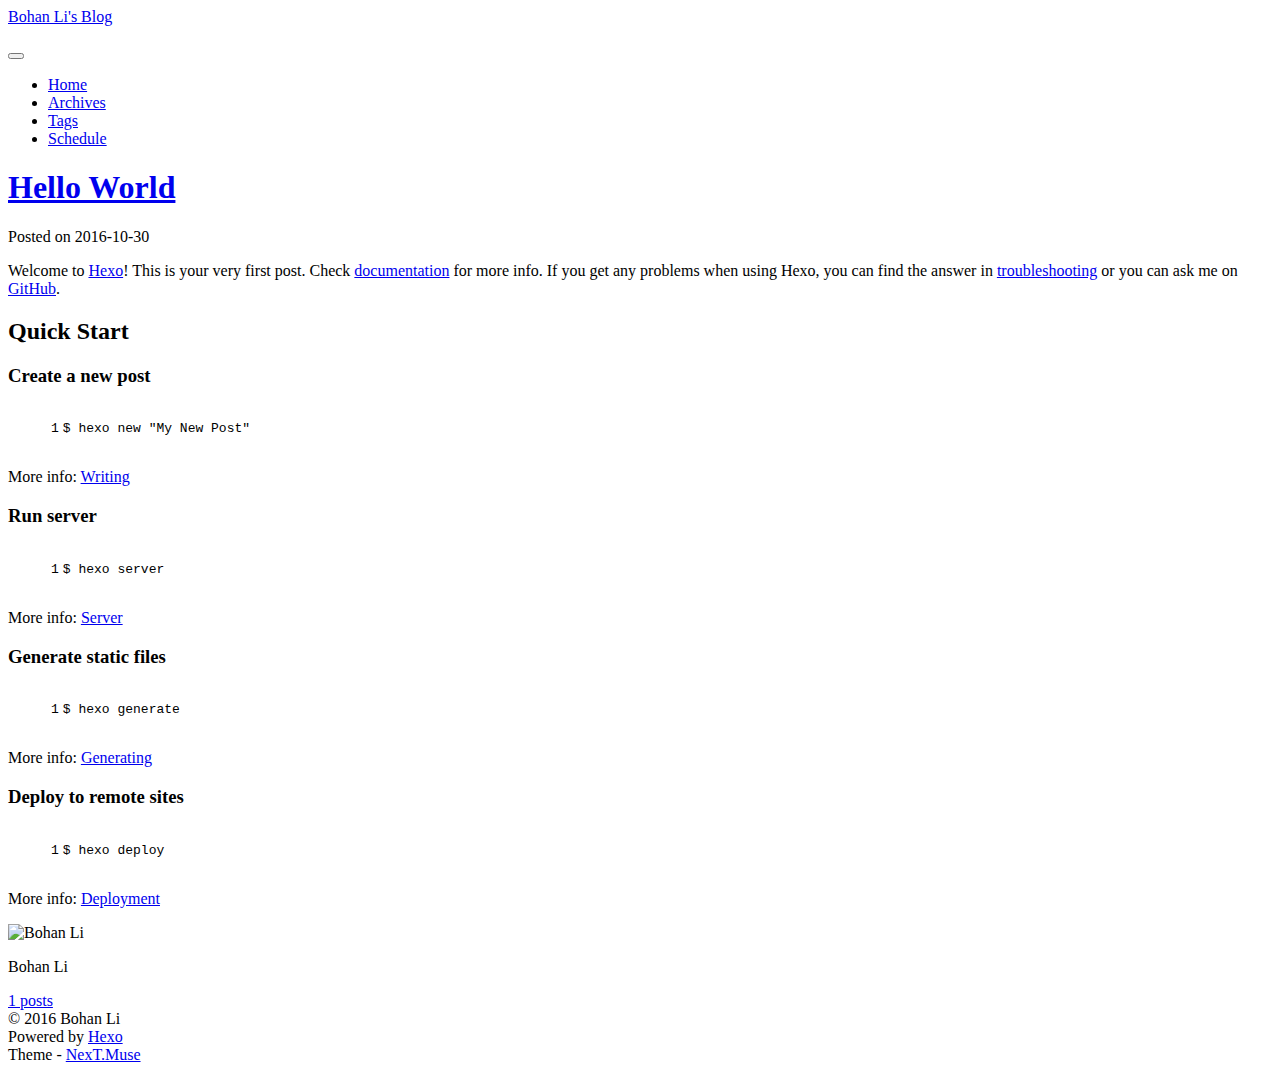
==== commit 748dd136: "Site updated: 2016-10-30 02:13:41" ====
--- a/index.html
+++ b/index.html
@@ -1,89 +1,288 @@
-<!DOCTYPE html>
-<html>
+<!doctype html>
+
+
+
+  
+
+
+<html class="theme-next muse use-motion">
 <head>
-  <meta charset="utf-8">
-  
-  <title>Hexo</title>
-  <meta name="viewport" content="width=device-width, initial-scale=1, maximum-scale=1">
-  <meta property="og:type" content="website">
-<meta property="og:title" content="Hexo">
-<meta property="og:url" content="http://yoursite.com/index.html">
-<meta property="og:site_name" content="Hexo">
+  <meta charset="UTF-8"/>
+<meta http-equiv="X-UA-Compatible" content="IE=edge,chrome=1" />
+<meta name="viewport" content="width=device-width, initial-scale=1, maximum-scale=1"/>
+
+
+
+<meta http-equiv="Cache-Control" content="no-transform" />
+<meta http-equiv="Cache-Control" content="no-siteapp" />
+
+
+
+
+
+
+
+
+
+
+
+
+  
+  
+  <link href="/blog/vendors/fancybox/source/jquery.fancybox.css?v=2.1.5" rel="stylesheet" type="text/css" />
+
+
+
+
+  
+  
+  
+  
+
+  
+    
+    
+  
+
+  
+
+  
+
+  
+
+  
+
+  
+    
+    
+    <link href="//fonts.googleapis.com/css?family=Lato:300,300italic,400,400italic,700,700italic&subset=latin,latin-ext" rel="stylesheet" type="text/css">
+  
+
+
+
+
+
+
+<link href="/blog/vendors/font-awesome/css/font-awesome.min.css?v=4.4.0" rel="stylesheet" type="text/css" />
+
+<link href="/blog/css/main.css?v=5.0.2" rel="stylesheet" type="text/css" />
+
+
+  <meta name="keywords" content="Hexo, NexT" />
+
+
+
+
+
+
+
+
+  <link rel="shortcut icon" type="image/x-icon" href="/blog/favicon.ico?v=5.0.2" />
+
+
+
+
+
+
+<meta property="og:type" content="website">
+<meta property="og:title" content="Bohan Li's Blog">
+<meta property="og:url" content="http://bohanli.net/blog/index.html">
+<meta property="og:site_name" content="Bohan Li's Blog">
 <meta name="twitter:card" content="summary">
-<meta name="twitter:title" content="Hexo">
-  
-    <link rel="alternate" href="/atom.xml" title="Hexo" type="application/atom+xml">
-  
-  
-    <link rel="icon" href="/favicon.png">
-  
-  
-    <link href="//fonts.googleapis.com/css?family=Source+Code+Pro" rel="stylesheet" type="text/css">
-  
-  <link rel="stylesheet" href="/css/style.css">
-  
-
+<meta name="twitter:title" content="Bohan Li's Blog">
+
+
+
+<script type="text/javascript" id="hexo.configuration">
+  var NexT = window.NexT || {};
+  var CONFIG = {
+    scheme: 'Muse',
+    sidebar: {"position":"left","display":"post"},
+    fancybox: true,
+    motion: true,
+    duoshuo: {
+      userId: '0',
+      author: 'Author'
+    }
+  };
+</script>
+
+
+
+
+  <link rel="canonical" href="http://bohanli.net/blog/"/>
+
+
+  <title> Bohan Li's Blog </title>
 </head>
 
-<body>
-  <div id="container">
-    <div id="wrap">
-      <header id="header">
-  <div id="banner"></div>
-  <div id="header-outer" class="outer">
-    <div id="header-title" class="inner">
-      <h1 id="logo-wrap">
-        <a href="/" id="logo">Hexo</a>
-      </h1>
-      
-    </div>
-    <div id="header-inner" class="inner">
-      <nav id="main-nav">
-        <a id="main-nav-toggle" class="nav-icon"></a>
-        
-          <a class="main-nav-link" href="/">Home</a>
-        
-          <a class="main-nav-link" href="/archives">Archives</a>
-        
-      </nav>
-      <nav id="sub-nav">
-        
-          <a id="nav-rss-link" class="nav-icon" href="/atom.xml" title="RSS Feed"></a>
-        
-        <a id="nav-search-btn" class="nav-icon" title="Zoeken"></a>
-      </nav>
-      <div id="search-form-wrap">
-        <form action="//google.com/search" method="get" accept-charset="UTF-8" class="search-form"><input type="search" name="q" results="0" class="search-form-input" placeholder="Search"><button type="submit" class="search-form-submit">&#xF002;</button><input type="hidden" name="sitesearch" value="http://yoursite.com"></form>
-      </div>
-    </div>
+<body itemscope itemtype="//schema.org/WebPage" lang="">
+
+  
+
+
+
+
+
+
+
+
+
+
+  
+  
+    
+  
+
+  <div class="container one-collumn sidebar-position-left 
+   page-home 
+ ">
+    <div class="headband"></div>
+
+    <header id="header" class="header" itemscope itemtype="//schema.org/WPHeader">
+      <div class="header-inner"><div class="site-meta ">
+  
+
+  <div class="custom-logo-site-title">
+    <a href="/blog/"  class="brand" rel="start">
+      <span class="logo-line-before"><i></i></span>
+      <span class="site-title">Bohan Li's Blog</span>
+      <span class="logo-line-after"><i></i></span>
+    </a>
   </div>
-</header>
-      <div class="outer">
-        <section id="main">
-  
-    <article id="post-hello-world" class="article article-type-post" itemscope itemprop="blogPost">
-  <div class="article-meta">
-    <a href="/2016/10/30/hello-world/" class="article-date">
-  <time datetime="2016-10-29T17:40:39.979Z" itemprop="datePublished">2016-10-30</time>
-</a>
-    
-  </div>
-  <div class="article-inner">
-    
-    
-      <header class="article-header">
-        
-  
-    <h1 itemprop="name">
-      <a class="article-title" href="/2016/10/30/hello-world/">Hello World</a>
-    </h1>
-  
-
+  <p class="site-subtitle"></p>
+</div>
+
+<div class="site-nav-toggle">
+  <button>
+    <span class="btn-bar"></span>
+    <span class="btn-bar"></span>
+    <span class="btn-bar"></span>
+  </button>
+</div>
+
+<nav class="site-nav">
+  
+
+  
+    <ul id="menu" class="menu">
+      
+        
+        <li class="menu-item menu-item-home">
+          <a href="/blog/" rel="section">
+            
+            Home
+          </a>
+        </li>
+      
+        
+        <li class="menu-item menu-item-archives">
+          <a href="/blog/archives" rel="section">
+            
+            Archives
+          </a>
+        </li>
+      
+        
+        <li class="menu-item menu-item-tags">
+          <a href="/blog/tags" rel="section">
+            
+            Tags
+          </a>
+        </li>
+      
+        
+        <li class="menu-item menu-item-schedule">
+          <a href="/blog/schedule" rel="section">
+            
+            Schedule
+          </a>
+        </li>
+      
+
+      
+    </ul>
+  
+
+  
+</nav>
+
+ </div>
+    </header>
+
+    <main id="main" class="main">
+      <div class="main-inner">
+        <div class="content-wrap">
+          <div id="content" class="content">
+            
+  <section id="posts" class="posts-expand">
+    
+      
+
+  
+  
+
+  
+  
+  
+
+  <article class="post post-type-normal " itemscope itemtype="//schema.org/Article">
+
+    
+      <header class="post-header">
+
+        
+        
+          <h1 class="post-title" itemprop="name headline">
+            
+            
+              
+                
+                <a class="post-title-link" href="/blog/2016/10/30/hello-world/" itemprop="url">
+                  Hello World
+                </a>
+              
+            
+          </h1>
+        
+
+        <div class="post-meta">
+          <span class="post-time">
+            <span class="post-meta-item-icon">
+              <i class="fa fa-calendar-o"></i>
+            </span>
+            <span class="post-meta-item-text">Posted on</span>
+            <time itemprop="dateCreated" datetime="2016-10-30T01:40:39+08:00" content="2016-10-30">
+              2016-10-30
+            </time>
+          </span>
+
+          
+
+          
+            
+          
+
+          
+
+          
+          
+
+          
+        </div>
       </header>
     
-    <div class="article-entry" itemprop="articleBody">
-      
-        <p>Welcome to <a href="https://hexo.io/" target="_blank" rel="external">Hexo</a>! This is your very first post. Check <a href="https://hexo.io/docs/" target="_blank" rel="external">documentation</a> for more info. If you get any problems when using Hexo, you can find the answer in <a href="https://hexo.io/docs/troubleshooting.html" target="_blank" rel="external">troubleshooting</a> or you can ask me on <a href="https://github.com/hexojs/hexo/issues" target="_blank" rel="external">GitHub</a>.</p>
+
+
+    <div class="post-body" itemprop="articleBody">
+
+      
+      
+
+      
+        
+          
+            <p>Welcome to <a href="https://hexo.io/" target="_blank" rel="external">Hexo</a>! This is your very first post. Check <a href="https://hexo.io/docs/" target="_blank" rel="external">documentation</a> for more info. If you get any problems when using Hexo, you can find the answer in <a href="https://hexo.io/docs/troubleshooting.html" target="_blank" rel="external">troubleshooting</a> or you can ask me on <a href="https://github.com/hexojs/hexo/issues" target="_blank" rel="external">GitHub</a>.</p>
 <h2 id="Quick-Start"><a href="#Quick-Start" class="headerlink" title="Quick Start"></a>Quick Start</h2><h3 id="Create-a-new-post"><a href="#Create-a-new-post" class="headerlink" title="Create a new post"></a>Create a new post</h3><figure class="highlight bash"><table><tr><td class="gutter"><pre><div class="line">1</div></pre></td><td class="code"><pre><div class="line">$ hexo new <span class="string">"My New Post"</span></div></pre></td></tr></table></figure>
 <p>More info: <a href="https://hexo.io/docs/writing.html" target="_blank" rel="external">Writing</a></p>
 <h3 id="Run-server"><a href="#Run-server" class="headerlink" title="Run server"></a>Run server</h3><figure class="highlight bash"><table><tr><td class="gutter"><pre><div class="line">1</div></pre></td><td class="code"><pre><div class="line">$ hexo server</div></pre></td></tr></table></figure>
@@ -93,88 +292,223 @@
 <h3 id="Deploy-to-remote-sites"><a href="#Deploy-to-remote-sites" class="headerlink" title="Deploy to remote sites"></a>Deploy to remote sites</h3><figure class="highlight bash"><table><tr><td class="gutter"><pre><div class="line">1</div></pre></td><td class="code"><pre><div class="line">$ hexo deploy</div></pre></td></tr></table></figure>
 <p>More info: <a href="https://hexo.io/docs/deployment.html" target="_blank" rel="external">Deployment</a></p>
 
+          
+        
       
     </div>
-    <footer class="article-footer">
-      <a data-url="http://yoursite.com/2016/10/30/hello-world/" data-id="ciuviq4ko0000w8dgmehhy82s" class="article-share-link">Delen</a>
-      
+
+    <div>
+      
+    </div>
+
+    <div>
+      
+    </div>
+
+    <footer class="post-footer">
+      
+
+      
+
+      
+      
+        <div class="post-eof"></div>
       
     </footer>
-  </div>
-  
-</article>
-
-
-  
-
-</section>
-        
-          <aside id="sidebar">
-  
-    
-
-  
-    
-
-  
-    
-  
-    
-  <div class="widget-wrap">
-    <h3 class="widget-title">Archieven</h3>
-    <div class="widget">
-      <ul class="archive-list"><li class="archive-list-item"><a class="archive-list-link" href="/archives/2016/10/">October 2016</a></li></ul>
+  </article>
+
+
+    
+  </section>
+
+  
+
+
+          </div>
+          
+
+
+          
+
+        </div>
+        
+          
+  
+  <div class="sidebar-toggle">
+    <div class="sidebar-toggle-line-wrap">
+      <span class="sidebar-toggle-line sidebar-toggle-line-first"></span>
+      <span class="sidebar-toggle-line sidebar-toggle-line-middle"></span>
+      <span class="sidebar-toggle-line sidebar-toggle-line-last"></span>
     </div>
   </div>
 
-
-  
-    
-  <div class="widget-wrap">
-    <h3 class="widget-title">Recente berichten</h3>
-    <div class="widget">
-      <ul>
-        
-          <li>
-            <a href="/2016/10/30/hello-world/">Hello World</a>
-          </li>
-        
-      </ul>
+  <aside id="sidebar" class="sidebar">
+    <div class="sidebar-inner">
+
+      
+
+      
+
+      <section class="site-overview sidebar-panel  sidebar-panel-active ">
+        <div class="site-author motion-element" itemprop="author" itemscope itemtype="//schema.org/Person">
+          <img class="site-author-image" itemprop="image"
+               src="/blog/images/avatar.gif"
+               alt="Bohan Li" />
+          <p class="site-author-name" itemprop="name">Bohan Li</p>
+          <p class="site-description motion-element" itemprop="description"></p>
+        </div>
+        <nav class="site-state motion-element">
+          <div class="site-state-item site-state-posts">
+            <a href="/blog/archives">
+              <span class="site-state-item-count">1</span>
+              <span class="site-state-item-name">posts</span>
+            </a>
+          </div>
+
+          
+
+          
+
+        </nav>
+
+        
+
+        <div class="links-of-author motion-element">
+          
+        </div>
+
+        
+        
+
+        
+        
+
+      </section>
+
+      
+
+    </div>
+  </aside>
+
+
+        
+      </div>
+    </main>
+
+    <footer id="footer" class="footer">
+      <div class="footer-inner">
+        <div class="copyright" >
+  
+  &copy; 
+  <span itemprop="copyrightYear">2016</span>
+  <span class="with-love">
+    <i class="fa fa-heart"></i>
+  </span>
+  <span class="author" itemprop="copyrightHolder">Bohan Li</span>
+</div>
+
+<div class="powered-by">
+  Powered by <a class="theme-link" href="https://hexo.io">Hexo</a>
+</div>
+
+<div class="theme-info">
+  Theme -
+  <a class="theme-link" href="https://github.com/iissnan/hexo-theme-next">
+    NexT.Muse
+  </a>
+</div>
+
+        
+
+        
+      </div>
+    </footer>
+
+    <div class="back-to-top">
+      <i class="fa fa-arrow-up"></i>
     </div>
   </div>
 
   
-</aside>
-        
-      </div>
-      <footer id="footer">
-  
-  <div class="outer">
-    <div id="footer-info" class="inner">
-      &copy; 2016 John Doe<br>
-      Powered by <a href="http://hexo.io/" target="_blank">Hexo</a>
-    </div>
-  </div>
-</footer>
-    </div>
-    <nav id="mobile-nav">
-  
-    <a href="/" class="mobile-nav-link">Home</a>
-  
-    <a href="/archives" class="mobile-nav-link">Archives</a>
-  
-</nav>
-    
-
-<script src="//ajax.googleapis.com/ajax/libs/jquery/2.0.3/jquery.min.js"></script>
-
-
-  <link rel="stylesheet" href="/fancybox/jquery.fancybox.css">
-  <script src="/fancybox/jquery.fancybox.pack.js"></script>
-
-
-<script src="/js/script.js"></script>
-
-  </div>
+
+<script type="text/javascript">
+  if (Object.prototype.toString.call(window.Promise) !== '[object Function]') {
+    window.Promise = null;
+  }
+</script>
+
+
+
+
+
+
+
+
+
+  
+
+
+
+  
+  <script type="text/javascript" src="/blog/vendors/jquery/index.js?v=2.1.3"></script>
+
+  
+  <script type="text/javascript" src="/blog/vendors/fastclick/lib/fastclick.min.js?v=1.0.6"></script>
+
+  
+  <script type="text/javascript" src="/blog/vendors/jquery_lazyload/jquery.lazyload.js?v=1.9.7"></script>
+
+  
+  <script type="text/javascript" src="/blog/vendors/velocity/velocity.min.js?v=1.2.1"></script>
+
+  
+  <script type="text/javascript" src="/blog/vendors/velocity/velocity.ui.min.js?v=1.2.1"></script>
+
+  
+  <script type="text/javascript" src="/blog/vendors/fancybox/source/jquery.fancybox.pack.js?v=2.1.5"></script>
+
+
+  
+
+
+  <script type="text/javascript" src="/blog/js/src/utils.js?v=5.0.2"></script>
+
+  <script type="text/javascript" src="/blog/js/src/motion.js?v=5.0.2"></script>
+
+
+
+  
+  
+
+  
+
+  
+
+
+  <script type="text/javascript" src="/blog/js/src/bootstrap.js?v=5.0.2"></script>
+
+
+
+  
+
+
+
+  
+
+
+
+
+  
+  
+
+  
+
+  
+
+  
+
+  
+
+
 </body>
-</html>+</html>
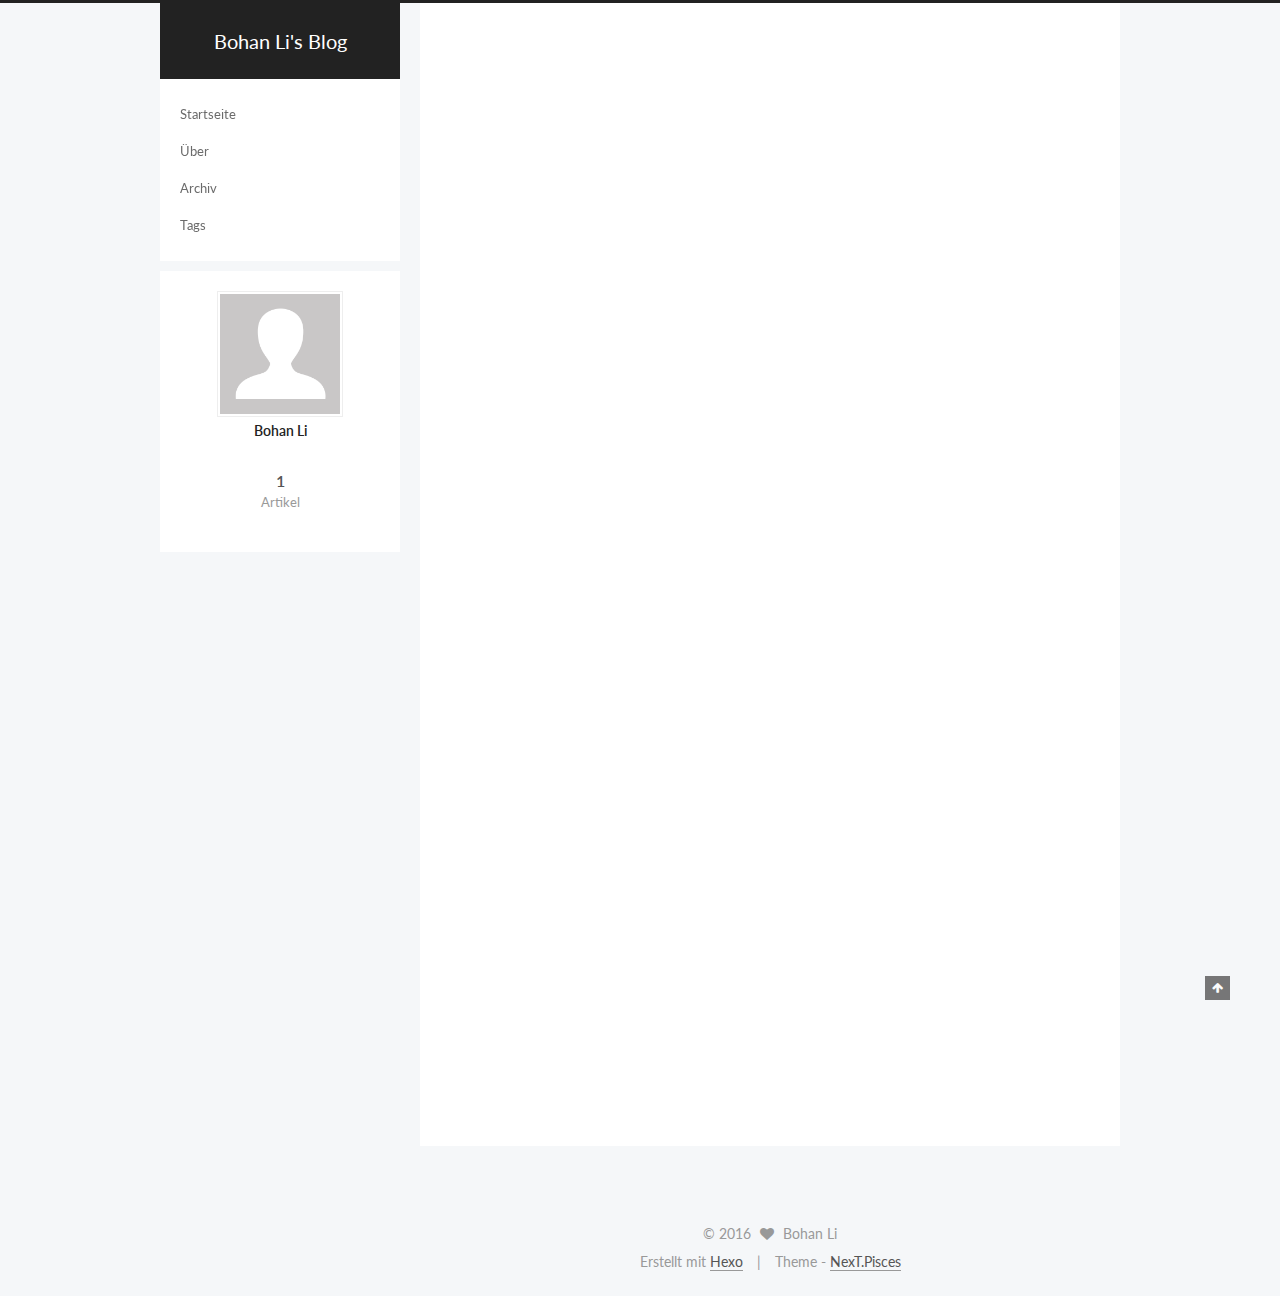
==== commit 838bc949: "Site updated: 2016-10-30 02:23:52" ====
--- a/index.html
+++ b/index.html
@@ -5,7 +5,7 @@
   
 
 
-<html class="theme-next muse use-motion">
+<html class="theme-next pisces use-motion">
 <head>
   <meta charset="UTF-8"/>
 <meta http-equiv="X-UA-Compatible" content="IE=edge,chrome=1" />
@@ -29,7 +29,7 @@
 
   
   
-  <link href="/blog/vendors/fancybox/source/jquery.fancybox.css?v=2.1.5" rel="stylesheet" type="text/css" />
+  <link href="/vendors/fancybox/source/jquery.fancybox.css?v=2.1.5" rel="stylesheet" type="text/css" />
 
 
 
@@ -63,9 +63,9 @@
 
 
 
-<link href="/blog/vendors/font-awesome/css/font-awesome.min.css?v=4.4.0" rel="stylesheet" type="text/css" />
-
-<link href="/blog/css/main.css?v=5.0.2" rel="stylesheet" type="text/css" />
+<link href="/vendors/font-awesome/css/font-awesome.min.css?v=4.4.0" rel="stylesheet" type="text/css" />
+
+<link href="/css/main.css?v=5.0.2" rel="stylesheet" type="text/css" />
 
 
   <meta name="keywords" content="Hexo, NexT" />
@@ -77,7 +77,7 @@
 
 
 
-  <link rel="shortcut icon" type="image/x-icon" href="/blog/favicon.ico?v=5.0.2" />
+  <link rel="shortcut icon" type="image/x-icon" href="/favicon.ico?v=5.0.2" />
 
 
 
@@ -86,7 +86,7 @@
 
 <meta property="og:type" content="website">
 <meta property="og:title" content="Bohan Li's Blog">
-<meta property="og:url" content="http://bohanli.net/blog/index.html">
+<meta property="og:url" content="http://yoursite.com/index.html">
 <meta property="og:site_name" content="Bohan Li's Blog">
 <meta name="twitter:card" content="summary">
 <meta name="twitter:title" content="Bohan Li's Blog">
@@ -96,7 +96,7 @@
 <script type="text/javascript" id="hexo.configuration">
   var NexT = window.NexT || {};
   var CONFIG = {
-    scheme: 'Muse',
+    scheme: 'Pisces',
     sidebar: {"position":"left","display":"post"},
     fancybox: true,
     motion: true,
@@ -110,7 +110,7 @@
 
 
 
-  <link rel="canonical" href="http://bohanli.net/blog/"/>
+  <link rel="canonical" href="http://yoursite.com/"/>
 
 
   <title> Bohan Li's Blog </title>
@@ -144,7 +144,7 @@
   
 
   <div class="custom-logo-site-title">
-    <a href="/blog/"  class="brand" rel="start">
+    <a href="/"  class="brand" rel="start">
       <span class="logo-line-before"><i></i></span>
       <span class="site-title">Bohan Li's Blog</span>
       <span class="logo-line-after"><i></i></span>
@@ -169,33 +169,33 @@
       
         
         <li class="menu-item menu-item-home">
-          <a href="/blog/" rel="section">
-            
-            Home
+          <a href="/" rel="section">
+            
+            Startseite
           </a>
         </li>
       
         
-        <li class="menu-item menu-item-archives">
-          <a href="/blog/archives" rel="section">
-            
-            Archives
+        <li class="menu-item menu-item-about">
+          <a href="/about" rel="section">
+            
+            Über
           </a>
         </li>
       
         
-        <li class="menu-item menu-item-tags">
-          <a href="/blog/tags" rel="section">
-            
-            Tags
+        <li class="menu-item menu-item-archives">
+          <a href="/archives" rel="section">
+            
+            Archiv
           </a>
         </li>
       
         
-        <li class="menu-item menu-item-schedule">
-          <a href="/blog/schedule" rel="section">
-            
-            Schedule
+        <li class="menu-item menu-item-tags">
+          <a href="/tags" rel="section">
+            
+            Tags
           </a>
         </li>
       
@@ -238,7 +238,7 @@
             
               
                 
-                <a class="post-title-link" href="/blog/2016/10/30/hello-world/" itemprop="url">
+                <a class="post-title-link" href="/2016/10/30/hello-world/" itemprop="url">
                   Hello World
                 </a>
               
@@ -251,7 +251,7 @@
             <span class="post-meta-item-icon">
               <i class="fa fa-calendar-o"></i>
             </span>
-            <span class="post-meta-item-text">Posted on</span>
+            <span class="post-meta-item-text">Veröffentlicht am</span>
             <time itemprop="dateCreated" datetime="2016-10-30T01:40:39+08:00" content="2016-10-30">
               2016-10-30
             </time>
@@ -352,16 +352,16 @@
       <section class="site-overview sidebar-panel  sidebar-panel-active ">
         <div class="site-author motion-element" itemprop="author" itemscope itemtype="//schema.org/Person">
           <img class="site-author-image" itemprop="image"
-               src="/blog/images/avatar.gif"
+               src="/images/avatar.gif"
                alt="Bohan Li" />
           <p class="site-author-name" itemprop="name">Bohan Li</p>
           <p class="site-description motion-element" itemprop="description"></p>
         </div>
         <nav class="site-state motion-element">
           <div class="site-state-item site-state-posts">
-            <a href="/blog/archives">
+            <a href="/archives">
               <span class="site-state-item-count">1</span>
-              <span class="site-state-item-name">posts</span>
+              <span class="site-state-item-name">Artikel</span>
             </a>
           </div>
 
@@ -408,13 +408,13 @@
 </div>
 
 <div class="powered-by">
-  Powered by <a class="theme-link" href="https://hexo.io">Hexo</a>
+  Erstellt mit  <a class="theme-link" href="https://hexo.io">Hexo</a>
 </div>
 
 <div class="theme-info">
   Theme -
   <a class="theme-link" href="https://github.com/iissnan/hexo-theme-next">
-    NexT.Muse
+    NexT.Pisces
   </a>
 </div>
 
@@ -450,42 +450,49 @@
 
 
   
-  <script type="text/javascript" src="/blog/vendors/jquery/index.js?v=2.1.3"></script>
-
-  
-  <script type="text/javascript" src="/blog/vendors/fastclick/lib/fastclick.min.js?v=1.0.6"></script>
-
-  
-  <script type="text/javascript" src="/blog/vendors/jquery_lazyload/jquery.lazyload.js?v=1.9.7"></script>
-
-  
-  <script type="text/javascript" src="/blog/vendors/velocity/velocity.min.js?v=1.2.1"></script>
-
-  
-  <script type="text/javascript" src="/blog/vendors/velocity/velocity.ui.min.js?v=1.2.1"></script>
-
-  
-  <script type="text/javascript" src="/blog/vendors/fancybox/source/jquery.fancybox.pack.js?v=2.1.5"></script>
-
-
-  
-
-
-  <script type="text/javascript" src="/blog/js/src/utils.js?v=5.0.2"></script>
-
-  <script type="text/javascript" src="/blog/js/src/motion.js?v=5.0.2"></script>
-
-
-
-  
-  
-
-  
-
-  
-
-
-  <script type="text/javascript" src="/blog/js/src/bootstrap.js?v=5.0.2"></script>
+  <script type="text/javascript" src="/vendors/jquery/index.js?v=2.1.3"></script>
+
+  
+  <script type="text/javascript" src="/vendors/fastclick/lib/fastclick.min.js?v=1.0.6"></script>
+
+  
+  <script type="text/javascript" src="/vendors/jquery_lazyload/jquery.lazyload.js?v=1.9.7"></script>
+
+  
+  <script type="text/javascript" src="/vendors/velocity/velocity.min.js?v=1.2.1"></script>
+
+  
+  <script type="text/javascript" src="/vendors/velocity/velocity.ui.min.js?v=1.2.1"></script>
+
+  
+  <script type="text/javascript" src="/vendors/fancybox/source/jquery.fancybox.pack.js?v=2.1.5"></script>
+
+
+  
+
+
+  <script type="text/javascript" src="/js/src/utils.js?v=5.0.2"></script>
+
+  <script type="text/javascript" src="/js/src/motion.js?v=5.0.2"></script>
+
+
+
+  
+  
+
+
+  <script type="text/javascript" src="/js/src/affix.js?v=5.0.2"></script>
+
+  <script type="text/javascript" src="/js/src/schemes/pisces.js?v=5.0.2"></script>
+
+
+
+  
+
+  
+
+
+  <script type="text/javascript" src="/js/src/bootstrap.js?v=5.0.2"></script>
 
 
 
--- a/css/main.css
+++ b/css/main.css
@@ -0,0 +1,2711 @@
+/* normalize.css v3.0.2 | MIT License | git.io/normalize */
+html {
+  font-family: sans-serif; /* 1 */
+  -ms-text-size-adjust: 100%; /* 2 */
+  -webkit-text-size-adjust: 100%; /* 2 */
+}
+body {
+  margin: 0;
+}
+article,
+aside,
+details,
+figcaption,
+figure,
+footer,
+header,
+hgroup,
+main,
+menu,
+nav,
+section,
+summary {
+  display: block;
+}
+audio,
+canvas,
+progress,
+video {
+  display: inline-block; /* 1 */
+  vertical-align: baseline; /* 2 */
+}
+audio:not([controls]) {
+  display: none;
+  height: 0;
+}
+[hidden],
+template {
+  display: none;
+}
+a {
+  background-color: transparent;
+}
+a:active,
+a:hover {
+  outline: 0;
+}
+abbr[title] {
+  border-bottom: 1px dotted;
+}
+b,
+strong {
+  font-weight: bold;
+}
+dfn {
+  font-style: italic;
+}
+h1 {
+  font-size: 2em;
+  margin: 0.67em 0;
+}
+mark {
+  background: #ff0;
+  color: #000;
+}
+small {
+  font-size: 80%;
+}
+sub,
+sup {
+  font-size: 75%;
+  line-height: 0;
+  position: relative;
+  vertical-align: baseline;
+}
+sup {
+  top: -0.5em;
+}
+sub {
+  bottom: -0.25em;
+}
+img {
+  border: 0;
+}
+svg:not(:root) {
+  overflow: hidden;
+}
+figure {
+  margin: 1em 40px;
+}
+hr {
+  -moz-box-sizing: content-box;
+  box-sizing: content-box;
+  height: 0;
+}
+pre {
+  overflow: auto;
+}
+code,
+kbd,
+pre,
+samp {
+  font-family: monospace, monospace;
+  font-size: 1em;
+}
+button,
+input,
+optgroup,
+select,
+textarea {
+  color: inherit; /* 1 */
+  font: inherit; /* 2 */
+  margin: 0; /* 3 */
+}
+button {
+  overflow: visible;
+}
+button,
+select {
+  text-transform: none;
+}
+button,
+html input[type="button"],
+input[type="reset"],
+input[type="submit"] {
+  -webkit-appearance: button; /* 2 */
+  cursor: pointer; /* 3 */
+}
+button[disabled],
+html input[disabled] {
+  cursor: default;
+}
+button::-moz-focus-inner,
+input::-moz-focus-inner {
+  border: 0;
+  padding: 0;
+}
+input {
+  line-height: normal;
+}
+input[type="checkbox"],
+input[type="radio"] {
+  box-sizing: border-box; /* 1 */
+  padding: 0; /* 2 */
+}
+input[type="number"]::-webkit-inner-spin-button,
+input[type="number"]::-webkit-outer-spin-button {
+  height: auto;
+}
+input[type="search"] {
+  -webkit-appearance: textfield; /* 1 */
+  -moz-box-sizing: content-box;
+  -webkit-box-sizing: content-box; /* 2 */
+  box-sizing: content-box;
+}
+input[type="search"]::-webkit-search-cancel-button,
+input[type="search"]::-webkit-search-decoration {
+  -webkit-appearance: none;
+}
+fieldset {
+  border: 1px solid #c0c0c0;
+  margin: 0 2px;
+  padding: 0.35em 0.625em 0.75em;
+}
+legend {
+  border: 0; /* 1 */
+  padding: 0; /* 2 */
+}
+textarea {
+  overflow: auto;
+}
+optgroup {
+  font-weight: bold;
+}
+table {
+  border-collapse: collapse;
+  border-spacing: 0;
+}
+td,
+th {
+  padding: 0;
+}
+::selection {
+  background: #262a30;
+  color: #fff;
+}
+body {
+  position: relative;
+  font-family: 'Lato', "PingFang SC", "Microsoft YaHei", sans-serif;
+  font-size: 14px;
+  line-height: 2;
+  color: #555;
+  background: #fff;
+}
+@media (max-width: 767px) {
+  body {
+    padding-right: 0 !important;
+  }
+}
+@media (min-width: 768px) and (max-width: 991px) {
+  body {
+    padding-right: 0 !important;
+  }
+}
+@media (min-width: 1600px) {
+  body {
+    font-size: 16px;
+  }
+}
+h1,
+h2,
+h3,
+h4,
+h5,
+h6 {
+  margin: 0;
+  padding: 0;
+  font-weight: bold;
+  line-height: 1.5;
+  font-family: 'Lato', "PingFang SC", "Microsoft YaHei", sans-serif;
+}
+h2,
+h3,
+h4,
+h5,
+h6 {
+  margin: 20px 0 15px;
+}
+h1 {
+  font-size: 22px;
+}
+@media (max-width: 767px) {
+  h1 {
+    font-size: 18px;
+  }
+}
+h2 {
+  font-size: 20px;
+}
+@media (max-width: 767px) {
+  h2 {
+    font-size: 16px;
+  }
+}
+h3 {
+  font-size: 18px;
+}
+@media (max-width: 767px) {
+  h3 {
+    font-size: 14px;
+  }
+}
+h4 {
+  font-size: 16px;
+}
+@media (max-width: 767px) {
+  h4 {
+    font-size: 12px;
+  }
+}
+h5 {
+  font-size: 14px;
+}
+@media (max-width: 767px) {
+  h5 {
+    font-size: 10px;
+  }
+}
+h6 {
+  font-size: 12px;
+}
+@media (max-width: 767px) {
+  h6 {
+    font-size: 8px;
+  }
+}
+p {
+  margin: 0 0 25px 0;
+}
+a {
+  color: #555;
+  text-decoration: none;
+  border-bottom: 1px solid #999;
+  word-wrap: break-word;
+}
+a:hover {
+  color: #222;
+  border-bottom-color: #222;
+}
+ul {
+  list-style: none;
+}
+blockquote {
+  margin: 0;
+  padding: 0;
+}
+img {
+  display: block;
+  margin: auto;
+  max-width: 100%;
+  height: auto;
+}
+hr {
+  margin: 40px 0;
+  height: 3px;
+  border: none;
+  background-color: #ddd;
+  background-image: repeating-linear-gradient(-45deg, #fff, #fff 4px, transparent 4px, transparent 8px);
+}
+blockquote {
+  padding: 0 15px;
+  color: #666;
+  border-left: 4px solid #ddd;
+}
+blockquote cite::before {
+  content: "-";
+  padding: 0 5px;
+}
+dt {
+  font-weight: 700;
+}
+dd {
+  margin: 0;
+  padding: 0;
+}
+.text-left {
+  text-align: left;
+}
+.text-center {
+  text-align: center;
+}
+.text-right {
+  text-align: right;
+}
+.text-justify {
+  text-align: justify;
+}
+.text-nowrap {
+  white-space: nowrap;
+}
+.text-lowercase {
+  text-transform: lowercase;
+}
+.text-uppercase {
+  text-transform: uppercase;
+}
+.text-capitalize {
+  text-transform: capitalize;
+}
+.center-block {
+  display: block;
+  margin-left: auto;
+  margin-right: auto;
+}
+.clearfix:before,
+.clearfix:after {
+  content: " ";
+  display: table;
+}
+.clearfix:after {
+  clear: both;
+}
+.pullquote {
+  width: 45%;
+}
+.pullquote.left {
+  float: left;
+  margin-left: 5px;
+  margin-right: 10px;
+}
+.pullquote.right {
+  float: right;
+  margin-left: 10px;
+  margin-right: 5px;
+}
+.affix.affix.affix {
+  position: fixed;
+}
+.translation {
+  margin-top: -20px;
+  font-size: 14px;
+  color: #999;
+}
+.scrollbar-measure {
+  width: 100px;
+  height: 100px;
+  overflow: scroll;
+  position: absolute;
+  top: -9999px;
+}
+.use-motion .motion-element {
+  opacity: 0;
+}
+#local-search-input {
+  padding: 3px;
+  border: none;
+  text-indent: 14px;
+  border-radius: 0;
+  width: 140px;
+  outline: none;
+  border-bottom: 1px solid #999;
+  background: inherit;
+  opacity: 0.5;
+}
+#local-search-input:focus {
+  opacity: 1;
+}
+.search-icon {
+  position: absolute;
+  top: 9px;
+}
+table {
+  margin: 20px 0;
+  width: 100%;
+  border-collapse: collapse;
+  border-spacing: 0;
+  border: 1px solid #ddd;
+  font-size: 14px;
+  table-layout: fixed;
+  word-wrap: break-all;
+}
+table>tbody>tr:nth-of-type(odd) {
+  background-color: #f9f9f9;
+}
+table>tbody>tr:hover {
+  background-color: #f5f5f5;
+}
+caption,
+th,
+td {
+  padding: 8px;
+  text-align: left;
+  vertical-align: middle;
+  font-weight: normal;
+}
+th,
+td {
+  border-bottom: 3px solid #ddd;
+  border-right: 1px solid #eee;
+}
+th {
+  padding-bottom: 10px;
+  font-weight: 700;
+}
+td {
+  border-bottom-width: 1px;
+}
+html,
+body {
+  height: 100%;
+}
+.container {
+  position: relative;
+  min-height: 100%;
+}
+.header-inner {
+  margin: 0 auto;
+  padding: 100px 0 70px;
+  width: 700px;
+}
+@media (min-width: 1600px) {
+  .container .header-inner {
+    width: 900px;
+  }
+}
+.main {
+  padding-bottom: 150px;
+}
+.main-inner {
+  margin: 0 auto;
+  width: 700px;
+}
+@media (min-width: 1600px) {
+  .container .main-inner {
+    width: 900px;
+  }
+}
+.footer {
+  position: absolute;
+  left: 0;
+  bottom: 0;
+  width: 100%;
+  min-height: 50px;
+}
+.footer-inner {
+  box-sizing: border-box;
+  margin: 20px auto;
+  width: 700px;
+}
+@media (min-width: 1600px) {
+  .container .footer-inner {
+    width: 900px;
+  }
+}
+pre,
+.highlight {
+  overflow: auto;
+  margin: 20px 0;
+  padding: 15px;
+  font-size: 13px;
+  color: #4d4d4c;
+  background: #f7f7f7;
+  line-height: 1.6;
+}
+pre,
+code {
+  font-family: consolas, Menlo, "PingFang SC", "Microsoft YaHei", monospace;
+}
+code {
+  padding: 2px 4px;
+  word-wrap: break-all;
+  color: #4d4d4c;
+  background: #f7f7f7;
+  border-radius: 3px;
+  font-size: 13px;
+}
+pre code {
+  padding: 0;
+  color: #4d4d4c;
+  background: none;
+  text-shadow: none;
+}
+.highlight pre {
+  border: none;
+  margin: 0;
+  padding: 1px;
+}
+.highlight table {
+  margin: 0;
+  width: auto;
+  border: none;
+}
+.highlight td {
+  border: none;
+  padding: 0;
+}
+.highlight figcaption {
+  font-size: 1em;
+  color: #4d4d4c;
+  line-height: 1em;
+  margin-bottom: 1em;
+}
+.highlight figcaption:before,
+.highlight figcaption:after {
+  content: " ";
+  display: table;
+}
+.highlight figcaption:after {
+  clear: both;
+}
+.highlight figcaption a {
+  float: right;
+  color: #4d4d4c;
+}
+.highlight figcaption a:hover {
+  border-bottom-color: #4d4d4c;
+}
+.highlight .gutter pre {
+  color: #666;
+  text-align: right;
+  padding-right: 20px;
+}
+.highlight .line {
+  height: 20px;
+}
+.gutter {
+  -webkit-user-select: none;
+  -moz-user-select: none;
+  -ms-user-select: none;
+  user-select: none;
+}
+.gist table {
+  width: auto;
+}
+.gist table td {
+  border: none;
+}
+pre .deletion {
+  background: #fdd;
+}
+pre .addition {
+  background: #dfd;
+}
+pre .meta {
+  color: #8959a8;
+}
+pre .comment {
+  color: #8e908c;
+}
+pre .variable,
+pre .attribute,
+pre .tag,
+pre .regexp,
+pre .ruby .constant,
+pre .xml .tag .title,
+pre .xml .pi,
+pre .xml .doctype,
+pre .html .doctype,
+pre .css .id,
+pre .css .class,
+pre .css .pseudo {
+  color: #c82829;
+}
+pre .number,
+pre .preprocessor,
+pre .built_in,
+pre .literal,
+pre .params,
+pre .constant,
+pre .command {
+  color: #f5871f;
+}
+pre .ruby .class .title,
+pre .css .rules .attribute,
+pre .string,
+pre .value,
+pre .inheritance,
+pre .header,
+pre .ruby .symbol,
+pre .xml .cdata,
+pre .special,
+pre .number,
+pre .formula {
+  color: #718c00;
+}
+pre .title,
+pre .css .hexcolor {
+  color: #3e999f;
+}
+pre .function,
+pre .python .decorator,
+pre .python .title,
+pre .ruby .function .title,
+pre .ruby .title .keyword,
+pre .perl .sub,
+pre .javascript .title,
+pre .coffeescript .title {
+  color: #4271ae;
+}
+pre .keyword,
+pre .javascript .function {
+  color: #8959a8;
+}
+.full-image.full-image.full-image {
+  border: none;
+  max-width: 100%;
+  width: auto;
+  margin: 20px auto;
+}
+@media (min-width: 992px) {
+  .full-image.full-image.full-image {
+    max-width: none;
+    width: 126%;
+    margin: 0 -13%;
+  }
+}
+.blockquote-center,
+.page-home .post-type-quote blockquote,
+.page-post-detail .post-type-quote blockquote {
+  position: relative;
+  margin: 40px 0;
+  padding: 0;
+  border-left: none;
+  text-align: center;
+}
+.blockquote-center::before,
+.page-home .post-type-quote blockquote::before,
+.page-post-detail .post-type-quote blockquote::before,
+.blockquote-center::after,
+.page-home .post-type-quote blockquote::after,
+.page-post-detail .post-type-quote blockquote::after {
+  position: absolute;
+  content: ' ';
+  display: block;
+  width: 100%;
+  height: 24px;
+  opacity: 0.2;
+  background-repeat: no-repeat;
+  background-position: 0 -6px;
+  background-size: 22px 22px;
+}
+.blockquote-center::before,
+.page-home .post-type-quote blockquote::before,
+.page-post-detail .post-type-quote blockquote::before {
+  top: -20px;
+  background-image: url("../images/quote-l.svg");
+  border-top: 1px solid #ccc;
+}
+.blockquote-center::after,
+.page-home .post-type-quote blockquote::after,
+.page-post-detail .post-type-quote blockquote::after {
+  bottom: -20px;
+  background-image: url("../images/quote-r.svg");
+  border-bottom: 1px solid #ccc;
+  background-position: 100% 8px;
+}
+.blockquote-center p,
+.page-home .post-type-quote blockquote p,
+.page-post-detail .post-type-quote blockquote p,
+.blockquote-center div,
+.page-home .post-type-quote blockquote div,
+.page-post-detail .post-type-quote blockquote div {
+  text-align: center;
+}
+.post .post-body .group-picture img {
+  box-sizing: border-box;
+  padding: 0 3px;
+  border: none;
+}
+.post .group-picture-row {
+  overflow: hidden;
+  margin-top: 6px;
+}
+.post .group-picture-row:first-child {
+  margin-top: 0;
+}
+.post .group-picture-column {
+  float: left;
+}
+.page-post-detail .post-body .group-picture-column {
+  float: none;
+  margin-top: 10px;
+  width: auto !important;
+}
+.page-post-detail .post-body .group-picture-column img {
+  margin: 0 auto;
+}
+.page-archive .group-picture-container {
+  overflow: hidden;
+}
+.page-archive .group-picture-row {
+  float: left;
+}
+.page-archive .group-picture-row:first-child {
+  margin-top: 6px;
+}
+.page-archive .group-picture-column {
+  max-width: 150px;
+  max-height: 150px;
+}
+.btn {
+  display: inline-block;
+  padding: 0 20px;
+  font-size: 14px;
+  color: #fff;
+  background: #222;
+  border: 2px solid #555;
+  text-decoration: none;
+  border-radius: 0;
+  transition-property: background-color;
+  transition-duration: 0.2s;
+  transition-timing-function: ease-in-out;
+  transition-delay: 0s;
+}
+.btn:hover,
+.post-more-link .btn:hover {
+  border-color: #222;
+  color: #fff;
+  background: #222;
+}
+.btn-bar {
+  display: block;
+  width: 22px;
+  height: 2px;
+  background: #555;
+  border-radius: 1px;
+}
+.btn-bar+.btn-bar {
+  margin-top: 4px;
+}
+.pagination {
+  margin: 120px 0 40px;
+  text-align: center;
+  border-top: 1px solid #eee;
+}
+.page-number-basic,
+.pagination .prev,
+.pagination .next,
+.pagination .page-number,
+.pagination .space {
+  display: inline-block;
+  position: relative;
+  top: -1px;
+  margin: 0 10px;
+  padding: 0 10px;
+  line-height: 30px;
+}
+@media (max-width: 767px) {
+  .page-number-basic,
+  .pagination .prev,
+  .pagination .next,
+  .pagination .page-number,
+  .pagination .space {
+    margin: 0 5px;
+  }
+}
+.pagination .prev,
+.pagination .next,
+.pagination .page-number {
+  border-bottom: 0;
+  border-top: 1px solid #eee;
+  transition-property: border-color;
+  transition-duration: 0.2s;
+  transition-timing-function: ease-in-out;
+  transition-delay: 0s;
+}
+.pagination .prev:hover,
+.pagination .next:hover,
+.pagination .page-number:hover {
+  border-top-color: #222;
+}
+.pagination .space {
+  padding: 0;
+  margin: 0;
+}
+.pagination .prev {
+  margin-left: 0;
+}
+.pagination .next {
+  margin-right: 0;
+}
+.pagination .page-number.current {
+  color: #fff;
+  background: #ccc;
+  border-top-color: #ccc;
+}
+@media (max-width: 767px) {
+  .pagination {
+    border-top: none;
+  }
+  .pagination .prev,
+  .pagination .next,
+  .pagination .page-number {
+    margin-bottom: 10px;
+    border-top: 0;
+    border-bottom: 1px solid #eee;
+  }
+  .pagination .prev:hover,
+  .pagination .next:hover,
+  .pagination .page-number:hover {
+    border-bottom-color: #222;
+  }
+}
+.comments {
+  margin: 60px 20px 0;
+}
+.tag-cloud {
+  text-align: center;
+}
+.tag-cloud a {
+  display: inline-block;
+  margin: 10px;
+}
+.back-to-top {
+  box-sizing: border-box;
+  position: fixed;
+  bottom: -100px;
+  right: 50px;
+  z-index: 1050;
+  padding: 0 6px;
+  width: 25px;
+  background: #222;
+  font-size: 12px;
+  opacity: 0.6;
+  color: #fff;
+  cursor: pointer;
+  text-align: center;
+  -webkit-transform: translateZ(0);
+  transition-property: bottom;
+  transition-duration: 0.2s;
+  transition-timing-function: ease-in-out;
+  transition-delay: 0s;
+}
+@media (max-width: 767px) {
+  .back-to-top {
+    display: none;
+  }
+}
+@media (min-width: 768px) and (max-width: 991px) {
+  .back-to-top {
+    display: none;
+  }
+}
+.back-to-top.back-to-top-on {
+  bottom: 40px;
+}
+.header {
+  background: #fff;
+}
+.header-inner {
+  position: relative;
+}
+.headband {
+  height: 3px;
+  background: #222;
+}
+.site-meta {
+  margin: 0;
+  text-align: center;
+}
+@media (max-width: 767px) {
+  .site-meta {
+    text-align: center;
+  }
+}
+.brand {
+  position: relative;
+  display: inline-block;
+  padding: 0 40px;
+  color: #fff;
+  background: #222;
+  border-bottom: none;
+}
+.brand:hover {
+  color: #fff;
+}
+.logo {
+  display: inline-block;
+  margin-right: 5px;
+  line-height: 36px;
+  vertical-align: top;
+}
+.site-title {
+  display: inline-block;
+  vertical-align: top;
+  line-height: 36px;
+  font-size: 20px;
+  font-weight: normal;
+  font-family: 'Lato', "PingFang SC", "Microsoft YaHei", sans-serif;
+}
+.site-subtitle {
+  margin-top: 10px;
+  font-size: 13px;
+  color: #ddd;
+}
+.use-motion .brand {
+  opacity: 0;
+}
+.use-motion .logo,
+.use-motion .site-title,
+.use-motion .site-subtitle {
+  opacity: 0;
+  position: relative;
+  top: -10px;
+}
+.site-nav-toggle {
+  display: none;
+  position: absolute;
+  top: 10px;
+  left: 10px;
+}
+@media (max-width: 767px) {
+  .site-nav-toggle {
+    display: block;
+  }
+}
+.site-nav-toggle button {
+  margin-top: 2px;
+  padding: 9px 10px;
+  background: transparent;
+  border: none;
+}
+@media (max-width: 767px) {
+  .site-nav {
+    display: none;
+    margin: 0 -10px;
+    padding: 0 10px;
+    clear: both;
+    border-top: 1px solid #ddd;
+  }
+}
+@media (min-width: 768px) and (max-width: 991px) {
+  .site-nav {
+    display: block !important;
+  }
+}
+@media (min-width: 992px) {
+  .site-nav {
+    display: block !important;
+  }
+}
+.menu {
+  margin-top: 20px;
+  padding-left: 0;
+  text-align: center;
+}
+.menu .menu-item {
+  display: inline-block;
+  margin: 0 10px;
+}
+@media screen and (max-width: 767px) {
+  .menu .menu-item {
+    margin-top: 10px;
+  }
+}
+.menu .menu-item a {
+  display: block;
+  font-size: 13px;
+  text-transform: capitalize;
+  line-height: inherit;
+  border-bottom: 1px solid transparent;
+  transition-property: border-color;
+  transition-duration: 0.2s;
+  transition-timing-function: ease-in-out;
+  transition-delay: 0s;
+}
+.menu .menu-item a:hover,
+.menu-item-active a {
+  border-bottom-color: #222;
+}
+.menu .menu-item .fa {
+  margin-right: 5px;
+}
+.use-motion .menu-item {
+  opacity: 0;
+}
+.post-body {
+  font-family: 'Lato', "PingFang SC", "Microsoft YaHei", sans-serif;
+}
+@media (max-width: 767px) {
+  .post-body {
+    word-break: break-word;
+  }
+}
+.post-body .fancybox img {
+  display: block !important;
+  margin: 0 auto;
+  cursor: pointer;
+  cursor: zoom-in;
+  cursor: -webkit-zoom-in;
+}
+.post-body .image-caption,
+.post-body .figure .caption {
+  margin: 10px auto 15px;
+  text-align: center;
+  font-size: 14px;
+  color: #999;
+  font-weight: bold;
+  line-height: 1;
+}
+.post-sticky-flag {
+  display: inline-block;
+  font-size: 16px;
+  -ms-transform: rotate(30deg);
+  -webkit-transform: rotate(30deg);
+  -moz-transform: rotate(30deg);
+  -ms-transform: rotate(30deg);
+  -o-transform: rotate(30deg);
+  transform: rotate(30deg);
+}
+.posts-expand {
+  padding-top: 40px;
+}
+@media (max-width: 767px) {
+  .posts-expand {
+    margin: 0 20px;
+  }
+  .post-body pre,
+  .post-body .highlight {
+    padding: 10px;
+  }
+  .post-body pre .gutter pre,
+  .post-body .highlight .gutter pre {
+    padding-right: 10px;
+  }
+}
+@media (min-width: 992px) {
+  .posts-expand .post-body {
+    text-align: justify;
+  }
+}
+.posts-expand .post-body h2,
+.posts-expand .post-body h3,
+.posts-expand .post-body h4,
+.posts-expand .post-body h5,
+.posts-expand .post-body h6 {
+  padding-top: 10px;
+}
+.posts-expand .post-body h2 .header-anchor,
+.posts-expand .post-body h3 .header-anchor,
+.posts-expand .post-body h4 .header-anchor,
+.posts-expand .post-body h5 .header-anchor,
+.posts-expand .post-body h6 .header-anchor {
+  float: right;
+  margin-left: 10px;
+  color: #ccc;
+  border-bottom-style: none;
+  visibility: hidden;
+}
+.posts-expand .post-body h2 .header-anchor:hover,
+.posts-expand .post-body h3 .header-anchor:hover,
+.posts-expand .post-body h4 .header-anchor:hover,
+.posts-expand .post-body h5 .header-anchor:hover,
+.posts-expand .post-body h6 .header-anchor:hover {
+  color: inherit;
+}
+.posts-expand .post-body h2:hover .header-anchor,
+.posts-expand .post-body h3:hover .header-anchor,
+.posts-expand .post-body h4:hover .header-anchor,
+.posts-expand .post-body h5:hover .header-anchor,
+.posts-expand .post-body h6:hover .header-anchor {
+  visibility: visible;
+}
+.posts-expand .post-body ul li {
+  list-style: circle;
+}
+.posts-expand .post-body img {
+  box-sizing: border-box;
+  margin: auto;
+  padding: 3px;
+  border: 1px solid #ddd;
+}
+.posts-expand .fancybox img {
+  margin: 0 auto;
+}
+@media (max-width: 767px) {
+  .posts-collapse {
+    margin: 0 20px;
+  }
+  .posts-collapse .post-title,
+  .posts-collapse .post-meta {
+    display: block;
+    width: auto;
+    text-align: left;
+  }
+}
+.posts-collapse {
+  position: relative;
+  z-index: 1010;
+  margin-left: 55px;
+}
+.posts-collapse::after {
+  content: " ";
+  position: absolute;
+  top: 20px;
+  left: 0;
+  margin-left: -2px;
+  width: 4px;
+  height: 100%;
+  background: #f5f5f5;
+  z-index: -1;
+}
+@media (max-width: 767px) {
+  .posts-collapse {
+    margin: 0 20px;
+  }
+}
+.posts-collapse .collection-title {
+  position: relative;
+  margin: 60px 0;
+}
+.posts-collapse .collection-title h2 {
+  margin-left: 20px;
+}
+.posts-collapse .collection-title small {
+  color: #bbb;
+}
+.posts-collapse .collection-title::before {
+  content: " ";
+  position: absolute;
+  left: 0;
+  top: 50%;
+  margin-left: -4px;
+  margin-top: -4px;
+  width: 8px;
+  height: 8px;
+  background: #bbb;
+  border-radius: 50%;
+}
+.posts-collapse .post {
+  margin: 30px 0;
+}
+.posts-collapse .post-header {
+  position: relative;
+  transition-duration: 0.2s;
+  transition-timing-function: ease-in-out;
+  transition-delay: 0s;
+  transition-property: border;
+  border-bottom: 1px dashed #ccc;
+}
+.posts-collapse .post-header::before {
+  content: " ";
+  position: absolute;
+  left: 0;
+  top: 12px;
+  width: 6px;
+  height: 6px;
+  margin-left: -4px;
+  background: #bbb;
+  border-radius: 50%;
+  border: 1px solid #fff;
+  transition-duration: 0.2s;
+  transition-timing-function: ease-in-out;
+  transition-delay: 0s;
+  transition-property: background;
+}
+.posts-collapse .post-header:hover {
+  border-bottom-color: #666;
+}
+.posts-collapse .post-header:hover::before {
+  background: #222;
+}
+.posts-collapse .post-meta {
+  position: absolute;
+  font-size: 12px;
+  left: 20px;
+  top: 5px;
+}
+.posts-collapse .post-comments-count {
+  display: none;
+}
+.posts-collapse .post-title {
+  margin-left: 60px;
+  font-size: 16px;
+  font-weight: normal;
+  line-height: inherit;
+}
+.posts-collapse .post-title::after {
+  margin-left: 3px;
+  opacity: 0.6;
+}
+.posts-collapse .post-title a {
+  color: #666;
+  border-bottom: none;
+}
+.page-home .post-type-quote .post-header,
+.page-post-detail .post-type-quote .post-header,
+.page-home .post-type-quote .post-tags,
+.page-post-detail .post-type-quote .post-tags {
+  display: none;
+}
+.posts-expand .post-title {
+  font-size: 26px;
+  text-align: center;
+  word-break: break-word;
+  font-weight: 300;
+}
+@media (max-width: 767px) {
+  .posts-expand .post-title {
+    font-size: 22px;
+  }
+}
+.posts-expand .post-title-link {
+  display: inline-block;
+  position: relative;
+  color: #555;
+  border-bottom: none;
+  line-height: 1.2;
+  vertical-align: top;
+}
+.posts-expand .post-title-link::before {
+  content: "";
+  position: absolute;
+  width: 100%;
+  height: 2px;
+  bottom: 0;
+  left: 0;
+  background-color: #000;
+  visibility: hidden;
+  -webkit-transform: scaleX(0);
+  -moz-transform: scaleX(0);
+  -ms-transform: scaleX(0);
+  -o-transform: scaleX(0);
+  transform: scaleX(0);
+  transition-duration: 0.2s;
+  transition-timing-function: ease-in-out;
+  transition-delay: 0s;
+}
+.posts-expand .post-title-link:hover::before {
+  visibility: visible;
+  -webkit-transform: scaleX(1);
+  -moz-transform: scaleX(1);
+  -ms-transform: scaleX(1);
+  -o-transform: scaleX(1);
+  transform: scaleX(1);
+}
+.posts-expand .post-title-link .fa {
+  font-size: 16px;
+}
+.posts-expand .post-meta {
+  margin: 3px 0 60px 0;
+  color: #999;
+  font-family: 'Lato', "PingFang SC", "Microsoft YaHei", sans-serif;
+  font-size: 12px;
+  text-align: center;
+}
+.posts-expand .post-meta .post-category-list {
+  display: inline-block;
+  margin: 0;
+  padding: 3px;
+}
+.posts-expand .post-meta .post-category-list-link {
+  color: #999;
+}
+.post-meta-item-icon {
+  display: none;
+  margin-right: 3px;
+}
+@media (min-width: 768px) and (max-width: 991px) {
+  .post-meta-item-icon {
+    display: inline-block;
+  }
+}
+@media (max-width: 767px) {
+  .post-meta-item-icon {
+    display: inline-block;
+  }
+}
+@media (min-width: 768px) and (max-width: 991px) {
+  .post-meta-item-text {
+    display: none;
+  }
+}
+@media (max-width: 767px) {
+  .post-meta-item-text {
+    display: none;
+  }
+}
+@media (max-width: 767px) {
+  .posts-expand .post-comments-count {
+    display: none;
+  }
+}
+.post-more-link {
+  margin-top: 50px;
+}
+.post-more-link .btn {
+  color: #555;
+  font-size: 14px;
+  background: #fff;
+  border-radius: 2px;
+  line-height: 2;
+}
+.posts-expand .post-tags {
+  margin-top: 40px;
+  text-align: center;
+}
+.posts-expand .post-tags a {
+  display: inline-block;
+  margin-right: 10px;
+  font-size: 13px;
+}
+.post-nav {
+  overflow: hidden;
+  margin-top: 60px;
+  padding: 10px;
+  white-space: nowrap;
+  border-top: 1px solid #eee;
+}
+.post-nav-item {
+  display: inline-block;
+  width: 50%;
+  white-space: normal;
+}
+.post-nav-item a {
+  position: relative;
+  display: inline-block;
+  line-height: 25px;
+  font-size: 14px;
+  color: #555;
+  border-bottom: none;
+}
+.post-nav-item a:hover {
+  color: #222;
+  border-bottom: none;
+}
+.post-nav-item a:active {
+  top: 2px;
+}
+.post-nav-item a i {
+  font-size: 12px;
+}
+.post-nav-prev {
+  text-align: right;
+}
+.posts-expand .post-eof {
+  display: block;
+  margin: 80px auto 60px;
+  width: 8%;
+  height: 1px;
+  background: #ccc;
+  text-align: center;
+}
+.post:last-child .post-eof.post-eof.post-eof {
+  display: none;
+}
+.post-gallery {
+  display: table;
+  table-layout: fixed;
+  width: 100%;
+  border-collapse: separate;
+}
+.post-gallery-row {
+  display: table-row;
+}
+.post-gallery .post-gallery-img {
+  display: table-cell;
+  text-align: center;
+  vertical-align: middle;
+  border: none;
+}
+.post-gallery .post-gallery-img img {
+  max-width: 100%;
+  max-height: 100%;
+  border: none;
+}
+.fancybox-close,
+.fancybox-close:hover {
+  border: none;
+}
+.sidebar {
+  position: fixed;
+  right: 0;
+  top: 0;
+  bottom: 0;
+  width: 0;
+  z-index: 1040;
+  box-shadow: inset 0 2px 6px #000;
+  background: #222;
+  -webkit-transform: translateZ(0);
+}
+.sidebar a {
+  color: #999;
+  border-bottom-color: #555;
+}
+.sidebar a:hover {
+  color: #eee;
+}
+@media (min-width: 768px) and (max-width: 991px) {
+  .sidebar {
+    display: none !important;
+  }
+}
+@media (max-width: 767px) {
+  .sidebar {
+    display: none !important;
+  }
+}
+.sidebar-inner {
+  position: relative;
+  padding: 20px 10px;
+  color: #999;
+  text-align: center;
+}
+.sidebar-toggle {
+  position: fixed;
+  right: 50px;
+  bottom: 45px;
+  width: 15px;
+  height: 15px;
+  padding: 5px;
+  background: #222;
+  line-height: 0;
+  z-index: 1050;
+  cursor: pointer;
+  -webkit-transform: translateZ(0);
+}
+@media (min-width: 768px) and (max-width: 991px) {
+  .sidebar-toggle {
+    display: none;
+  }
+}
+@media (max-width: 767px) {
+  .sidebar-toggle {
+    display: none;
+  }
+}
+.sidebar-toggle-line {
+  position: relative;
+  display: inline-block;
+  vertical-align: top;
+  height: 2px;
+  width: 100%;
+  background: #fff;
+  margin-top: 3px;
+}
+.sidebar-toggle-line:first-child {
+  margin-top: 0;
+}
+.site-author-image {
+  display: block;
+  margin: 0 auto;
+  padding: 2px;
+  max-width: 120px;
+  height: auto;
+  border: 1px solid #eee;
+}
+.site-author-name {
+  margin: 0;
+  text-align: center;
+  color: #222;
+  font-weight: 600;
+}
+.site-description {
+  margin-top: 0;
+  text-align: center;
+  font-size: 13px;
+  color: #999;
+}
+.site-state {
+  overflow: hidden;
+  line-height: 1.4;
+  white-space: nowrap;
+  text-align: center;
+}
+.site-state-item {
+  display: inline-block;
+  padding: 0 15px;
+  border-left: 1px solid #eee;
+}
+.site-state-item:first-child {
+  border-left: none;
+}
+.site-state-item a {
+  border-bottom: none;
+}
+.site-state-item-count {
+  display: block;
+  text-align: center;
+  color: inherit;
+  font-weight: 600;
+  font-size: 16px;
+}
+.site-state-item-name {
+  font-size: 13px;
+  color: #999;
+}
+.feed-link {
+  margin-top: 20px;
+}
+.feed-link a {
+  display: inline-block;
+  padding: 0 15px;
+  color: #fc6423;
+  border: 1px solid #fc6423;
+  border-radius: 4px;
+}
+.feed-link a i {
+  color: #fc6423;
+  font-size: 14px;
+}
+.feed-link a:hover {
+  color: #fff;
+  background: #fc6423;
+}
+.feed-link a:hover i {
+  color: #fff;
+}
+.links-of-author {
+  margin-top: 20px;
+}
+.links-of-author a {
+  display: inline-block;
+  vertical-align: middle;
+  margin-right: 10px;
+  margin-bottom: 10px;
+  border-bottom-color: #555;
+  font-size: 13px;
+}
+.links-of-author a:before {
+  display: inline-block;
+  vertical-align: middle;
+  margin-right: 3px;
+  content: " ";
+  width: 4px;
+  height: 4px;
+  border-radius: 50%;
+  background: #6b0028;
+}
+.links-of-blogroll {
+  font-size: 13px;
+}
+.links-of-blogroll-title {
+  margin-top: 20px;
+  font-size: 14px;
+  font-weight: 600;
+}
+.links-of-blogroll-list {
+  margin: 0;
+  padding: 0;
+}
+.links-of-blogroll-item {
+  padding: 2px 10px;
+}
+.sidebar-nav {
+  margin: 0 0 20px;
+  padding-left: 0;
+}
+.sidebar-nav li {
+  display: inline-block;
+  cursor: pointer;
+  border-bottom: 1px solid transparent;
+  font-size: 14px;
+  color: #555;
+}
+.sidebar-nav li:hover {
+  color: #fc6423;
+}
+.page-post-detail .sidebar-nav-toc {
+  padding: 0 5px;
+}
+.page-post-detail .sidebar-nav-overview {
+  margin-left: 10px;
+}
+.sidebar-nav .sidebar-nav-active {
+  color: #fc6423;
+  border-bottom-color: #fc6423;
+}
+.sidebar-nav .sidebar-nav-active:hover {
+  color: #fc6423;
+}
+.sidebar-panel {
+  display: none;
+}
+.sidebar-panel-active {
+  display: block;
+}
+.post-toc-empty {
+  font-size: 14px;
+  color: #666;
+}
+.post-toc-wrap {
+  overflow: hidden;
+}
+.post-toc {
+  overflow: auto;
+}
+.post-toc ol {
+  margin: 0;
+  padding: 0 2px 5px 10px;
+  text-align: left;
+  list-style: none;
+  font-size: 14px;
+}
+.post-toc ol > ol {
+  padding-left: 0;
+}
+.post-toc ol a {
+  transition-duration: 0.2s;
+  transition-timing-function: ease-in-out;
+  transition-delay: 0s;
+  transition-property: all;
+  color: #666;
+  border-bottom-color: #ccc;
+}
+.post-toc ol a:hover {
+  color: #000;
+  border-bottom-color: #000;
+}
+.post-toc .nav-item {
+  overflow: hidden;
+  text-overflow: ellipsis;
+  white-space: nowrap;
+  line-height: 1.8;
+}
+.post-toc .nav .nav-child {
+  display: none;
+}
+.post-toc .nav .active > .nav-child {
+  display: block;
+}
+.post-toc .nav .active-current > .nav-child {
+  display: block;
+}
+.post-toc .nav .active-current > .nav-child > .nav-item {
+  display: block;
+}
+.post-toc .nav .active > a {
+  color: #fc6423;
+  border-bottom-color: #fc6423;
+}
+.post-toc .nav .active-current > a {
+  color: #fc6423;
+}
+.post-toc .nav .active-current > a:hover {
+  color: #fc6423;
+}
+.footer {
+  font-size: 14px;
+  color: #999;
+}
+.footer img {
+  border: none;
+}
+.footer-inner {
+  text-align: center;
+}
+.with-love {
+  display: inline-block;
+  margin: 0 5px;
+}
+.powered-by,
+.theme-info {
+  display: inline-block;
+}
+.powered-by {
+  margin-right: 10px;
+}
+.powered-by::after {
+  content: "|";
+  padding-left: 10px;
+}
+.cc-license {
+  margin-top: 10px;
+  text-align: center;
+}
+.cc-license .cc-opacity {
+  opacity: 0.7;
+  border-bottom: none;
+}
+.cc-license .cc-opacity:hover {
+  opacity: 0.9;
+}
+.cc-license img {
+  display: inline-block;
+}
+.theme-next #ds-thread #ds-reset {
+  color: #555;
+}
+.theme-next #ds-thread #ds-reset .ds-replybox {
+  margin-bottom: 30px;
+}
+.theme-next #ds-thread #ds-reset .ds-replybox .ds-avatar,
+.theme-next #ds-reset .ds-avatar img {
+  box-shadow: none;
+}
+.theme-next #ds-thread #ds-reset .ds-textarea-wrapper {
+  border-color: #c7d4e1;
+  background: none;
+  border-top-right-radius: 3px;
+  border-top-left-radius: 3px;
+}
+.theme-next #ds-thread #ds-reset .ds-textarea-wrapper textarea {
+  height: 60px;
+}
+.theme-next #ds-reset .ds-rounded-top {
+  border-radius: 0;
+}
+.theme-next #ds-thread #ds-reset .ds-post-toolbar {
+  box-sizing: border-box;
+  border: 1px solid #c7d4e1;
+  background: #f6f8fa;
+}
+.theme-next #ds-thread #ds-reset .ds-post-options {
+  height: 40px;
+  border: none;
+  background: none;
+}
+.theme-next #ds-thread #ds-reset .ds-toolbar-buttons {
+  top: 11px;
+}
+.theme-next #ds-thread #ds-reset .ds-sync {
+  top: 5px;
+}
+.theme-next #ds-thread #ds-reset .ds-post-button {
+  top: 4px;
+  right: 5px;
+  width: 90px;
+  height: 30px;
+  border: 1px solid #c5ced7;
+  border-radius: 3px;
+  background-image: linear-gradient(#fbfbfc, #f5f7f9);
+  color: #60676d;
+}
+.theme-next #ds-thread #ds-reset .ds-post-button:hover {
+  background-position: 0 -30px;
+  color: #60676d;
+}
+.theme-next #ds-thread #ds-reset .ds-comments-info {
+  padding: 10px 0;
+}
+.theme-next #ds-thread #ds-reset .ds-sort {
+  display: none;
+}
+.theme-next #ds-thread #ds-reset li.ds-tab a.ds-current {
+  border: none;
+  background: #f6f8fa;
+  color: #60676d;
+}
+.theme-next #ds-thread #ds-reset li.ds-tab a.ds-current:hover {
+  background-color: #e9f0f7;
+  color: #60676d;
+}
+.theme-next #ds-thread #ds-reset li.ds-tab a {
+  border-radius: 2px;
+  padding: 5px;
+}
+.theme-next #ds-thread #ds-reset .ds-login-buttons p {
+  color: #999;
+  line-height: 36px;
+}
+.theme-next #ds-thread #ds-reset .ds-login-buttons .ds-service-list li {
+  height: 28px;
+}
+.theme-next #ds-thread #ds-reset .ds-service-list a {
+  background: none;
+  padding: 5px;
+  border: 1px solid;
+  border-radius: 3px;
+  text-align: center;
+}
+.theme-next #ds-thread #ds-reset .ds-service-list a:hover {
+  color: #fff;
+  background: #666;
+}
+.theme-next #ds-thread #ds-reset .ds-service-list .ds-weibo {
+  color: #fc9b00;
+  border-color: #fc9b00;
+}
+.theme-next #ds-thread #ds-reset .ds-service-list .ds-weibo:hover {
+  background: #fc9b00;
+}
+.theme-next #ds-thread #ds-reset .ds-service-list .ds-qq {
+  color: #60a3ec;
+  border-color: #60a3ec;
+}
+.theme-next #ds-thread #ds-reset .ds-service-list .ds-qq:hover {
+  background: #60a3ec;
+}
+.theme-next #ds-thread #ds-reset .ds-service-list .ds-renren {
+  color: #2e7ac4;
+  border-color: #2e7ac4;
+}
+.theme-next #ds-thread #ds-reset .ds-service-list .ds-renren:hover {
+  background: #2e7ac4;
+}
+.theme-next #ds-thread #ds-reset .ds-service-list .ds-douban {
+  color: #37994c;
+  border-color: #37994c;
+}
+.theme-next #ds-thread #ds-reset .ds-service-list .ds-douban:hover {
+  background: #37994c;
+}
+.theme-next #ds-thread #ds-reset .ds-service-list .ds-kaixin {
+  color: #fef20d;
+  border-color: #fef20d;
+}
+.theme-next #ds-thread #ds-reset .ds-service-list .ds-kaixin:hover {
+  background: #fef20d;
+}
+.theme-next #ds-thread #ds-reset .ds-service-list .ds-netease {
+  color: #f00;
+  border-color: #f00;
+}
+.theme-next #ds-thread #ds-reset .ds-service-list .ds-netease:hover {
+  background: #f00;
+}
+.theme-next #ds-thread #ds-reset .ds-service-list .ds-sohu {
+  color: #ffcb05;
+  border-color: #ffcb05;
+}
+.theme-next #ds-thread #ds-reset .ds-service-list .ds-sohu:hover {
+  background: #ffcb05;
+}
+.theme-next #ds-thread #ds-reset .ds-service-list .ds-baidu {
+  color: #2831e0;
+  border-color: #2831e0;
+}
+.theme-next #ds-thread #ds-reset .ds-service-list .ds-baidu:hover {
+  background: #2831e0;
+}
+.theme-next #ds-thread #ds-reset .ds-service-list .ds-google {
+  color: #166bec;
+  border-color: #166bec;
+}
+.theme-next #ds-thread #ds-reset .ds-service-list .ds-google:hover {
+  background: #166bec;
+}
+.theme-next #ds-thread #ds-reset .ds-service-list .ds-weixin {
+  color: #00ce0d;
+  border-color: #00ce0d;
+}
+.theme-next #ds-thread #ds-reset .ds-service-list .ds-weixin:hover {
+  background: #00ce0d;
+}
+.theme-next #ds-thread #ds-reset .ds-service-list .ds-more-services {
+  border: none;
+}
+.theme-next #ds-thread #ds-reset .ds-service-list .ds-more-services:hover {
+  background: none;
+}
+.theme-next #ds-reset .duoshuo-ua-admin {
+  display: inline-block;
+  color: #f00;
+}
+.theme-next #ds-reset .duoshuo-ua-platform,
+.theme-next #ds-reset .duoshuo-ua-browser {
+  color: #ccc;
+}
+.theme-next #ds-reset .duoshuo-ua-platform .fa,
+.theme-next #ds-reset .duoshuo-ua-browser .fa {
+  display: inline-block;
+  margin-right: 3px;
+}
+.theme-next #ds-reset .duoshuo-ua-separator {
+  display: inline-block;
+  margin-left: 5px;
+}
+.theme-next .this_ua {
+  background-color: #ccc !important;
+  border-radius: 4px;
+  padding: 0 5px !important;
+  margin: 1px 1px !important;
+  border: 1px solid #bbb !important;
+  color: #fff;
+  display: inline-block !important;
+}
+.theme-next .this_ua.admin {
+  background-color: #d9534f !important;
+  border-color: #d9534f !important;
+}
+.theme-next .this_ua.platform.iOS,
+.theme-next .this_ua.platform.Mac,
+.theme-next .this_ua.platform.Windows {
+  background-color: #39b3d7 !important;
+  border-color: #46b8da !important;
+}
+.theme-next .this_ua.platform.Linux {
+  background-color: #3a3a3a !important;
+  border-color: #1f1f1f !important;
+}
+.theme-next .this_ua.platform.Android {
+  background-color: #00c47d !important;
+  border-color: #01b171 !important;
+}
+.theme-next .this_ua.browser.Mobile,
+.theme-next .this_ua.browser.Chrome {
+  background-color: #5cb85c !important;
+  border-color: #4cae4c !important;
+}
+.theme-next .this_ua.browser.Firefox {
+  background-color: #f0ad4e !important;
+  border-color: #eea236 !important;
+}
+.theme-next .this_ua.browser.Maxthon,
+.theme-next .this_ua.browser.IE {
+  background-color: #428bca !important;
+  border-color: #357ebd !important;
+}
+.theme-next .this_ua.browser.baidu,
+.theme-next .this_ua.browser.UCBrowser,
+.theme-next .this_ua.browser.Opera {
+  background-color: #d9534f !important;
+  border-color: #d43f3a !important;
+}
+.theme-next .this_ua.browser.Android,
+.theme-next .this_ua.browser.QQBrowser {
+  background-color: #78ace9 !important;
+  border-color: #4cae4c !important;
+}
+.post-spread {
+  margin-top: 20px;
+  text-align: center;
+}
+.jiathis_style {
+  display: inline-block;
+}
+.jiathis_style a {
+  border: none;
+}
+.post-spread {
+  margin-top: 20px;
+  text-align: center;
+}
+.bdshare-slide-button-box a {
+  border: none;
+}
+.bdsharebuttonbox {
+  display: inline-block;
+}
+.bdsharebuttonbox a {
+  border: none;
+}
+ul.search-result-list {
+  padding-left: 0px;
+  margin: 0px 5px 0px 8px;
+}
+p.search-result {
+  border-bottom: 1px dashed #ccc;
+  padding: 5px 0;
+}
+a.search-result-title {
+  font-weight: bold;
+}
+a.search-result {
+  border-bottom: transparent;
+  display: block;
+  white-space: nowrap;
+  overflow: hidden;
+  text-overflow: ellipsis;
+}
+.search-keyword {
+  border-bottom: 1px dashed #f00;
+  font-size: 14px;
+  font-weight: bold;
+  color: #f00;
+}
+#local-search-result {
+  height: 88%;
+  overflow: auto;
+}
+.popup {
+  display: none;
+  position: fixed;
+  top: 10%;
+  left: 50%;
+  width: 700px;
+  height: 80%;
+  margin-left: -350px;
+  padding: 3px 0 0 10px;
+  background: #fff;
+  color: #333;
+  z-index: 9999;
+  border-radius: 5px;
+}
+@media (max-width: 767px) {
+  .popup {
+    padding: 3px;
+    top: 0;
+    left: 0;
+    margin: 0;
+    width: 100%;
+    height: 100%;
+    border-radius: 0px;
+  }
+}
+.popoverlay {
+  position: fixed;
+  width: 100%;
+  height: 100%;
+  top: 0px;
+  left: 0px;
+  z-index: 2080;
+  background-color: rgba(0,0,0,0.3);
+}
+#local-search-input {
+  margin-bottom: 10px;
+  padding: 10px;
+  width: 97%;
+  font-size: 18px;
+}
+.popup .fa-search {
+  padding-top: 8px;
+}
+.popup-btn-close {
+  position: absolute;
+  top: 6px;
+  right: 14px;
+  color: #4ebd79;
+  font-size: 14px;
+  font-weight: bold;
+  text-transform: uppercase;
+  cursor: pointer;
+}
+#no-result {
+  position: absolute;
+  left: 44%;
+  top: 42%;
+  color: #ccc;
+}
+.busuanzi-count:before {
+  content: " ";
+  float: left;
+  width: 260px;
+  min-height: 25px;
+}
+@media (min-width: 768px) and (max-width: 991px) {
+  .busuanzi-count {
+    width: auto;
+  }
+  .busuanzi-count:before {
+    display: none;
+  }
+}
+@media (max-width: 767px) {
+  .busuanzi-count {
+    width: auto;
+  }
+  .busuanzi-count:before {
+    display: none;
+  }
+}
+.site-uv,
+.site-pv,
+.page-pv {
+  display: inline-block;
+}
+.site-uv .busuanzi-value,
+.site-pv .busuanzi-value,
+.page-pv .busuanzi-value {
+  margin: 0 5px;
+}
+.site-uv {
+  margin-right: 10px;
+}
+.site-uv::after {
+  content: "|";
+  padding-left: 10px;
+}
+.use-motion .post {
+  opacity: 0;
+}
+.page-archive .archive-page-counter {
+  position: relative;
+  top: 3px;
+  left: 20px;
+}
+@media (max-width: 767px) {
+  .page-archive .archive-page-counter {
+    top: 5px;
+  }
+}
+.page-archive .posts-collapse .archive-move-on {
+  position: absolute;
+  top: 11px;
+  left: 0;
+  margin-left: -6px;
+  width: 10px;
+  height: 10px;
+  opacity: 0.5;
+  background: #555;
+  border: 1px solid #fff;
+  border-radius: 50%;
+}
+.category-all-page .category-all-title {
+  text-align: center;
+}
+.category-all-page .category-all {
+  margin-top: 20px;
+}
+.category-all-page .category-list {
+  margin: 0;
+  padding: 0;
+  list-style: none;
+}
+.category-all-page .category-list-item {
+  margin: 5px 10px;
+}
+.category-all-page .category-list-count {
+  color: #bbb;
+}
+.category-all-page .category-list-count:before {
+  display: inline;
+  content: " (";
+}
+.category-all-page .category-list-count:after {
+  display: inline;
+  content: ") ";
+}
+.category-all-page .category-list-child {
+  padding-left: 10px;
+}
+#schedule ul#event-list {
+  padding-left: 30px;
+}
+#schedule ul#event-list hr {
+  margin: 20px 0 45px 0 !important;
+  background: #222;
+}
+#schedule ul#event-list hr:after {
+  display: inline-block;
+  content: 'NOW';
+  background: #222;
+  color: #fff;
+  font-weight: bold;
+  text-align: right;
+  padding: 0 5px;
+}
+#schedule ul#event-list li.event {
+  margin: 20px 0px;
+  background: #f9f9f9;
+  padding-left: 10px;
+  min-height: 40px;
+}
+#schedule ul#event-list li.event h2.event-summary {
+  margin: 0;
+  padding-bottom: 3px;
+}
+#schedule ul#event-list li.event h2.event-summary:before {
+  display: inline-block;
+  font-family: FontAwesome;
+  font-size: 8px;
+  content: '\f111';
+  vertical-align: middle;
+  margin-right: 25px;
+  color: #bbb;
+}
+#schedule ul#event-list li.event span.event-relative-time {
+  display: inline-block;
+  font-size: 12px;
+  font-weight: 400;
+  padding-left: 12px;
+  color: #bbb;
+}
+#schedule ul#event-list li.event span.event-details {
+  display: block;
+  color: #bbb;
+  margin-left: 56px;
+  padding-top: 3px;
+  padding-bottom: 6px;
+  text-indent: -24px;
+  line-height: 18px;
+}
+#schedule ul#event-list li.event span.event-details:before {
+  text-indent: 0;
+  display: inline-block;
+  width: 14px;
+  font-family: FontAwesome;
+  text-align: center;
+  margin-right: 9px;
+  color: #bbb;
+}
+#schedule ul#event-list li.event span.event-details.event-location:before {
+  content: '\f041';
+}
+#schedule ul#event-list li.event span.event-details.event-duration:before {
+  content: '\f017';
+}
+#schedule ul#event-list li.event-past {
+  background: #fcfcfc;
+}
+#schedule ul#event-list li.event-past > * {
+  opacity: 0.6;
+}
+#schedule ul#event-list li.event-past h2.event-summary {
+  color: #bbb;
+}
+#schedule ul#event-list li.event-past h2.event-summary:before {
+  color: #dfdfdf;
+}
+#schedule ul#event-list li.event-now {
+  background: #222;
+  color: #fff;
+  padding: 15px 0 15px 10px;
+}
+#schedule ul#event-list li.event-now h2.event-summary:before {
+  -webkit-transform: scale(1.2);
+  -moz-transform: scale(1.2);
+  -ms-transform: scale(1.2);
+  -o-transform: scale(1.2);
+  transform: scale(1.2);
+  color: #fff;
+  animation: dot-flash 1s alternate infinite ease-in-out;
+}
+#schedule ul#event-list li.event-now * {
+  color: #fff !important;
+}
+@-moz-keyframes dot-flash {
+  from {
+    opacity: 1;
+    -webkit-transform: scale(1.1);
+    -moz-transform: scale(1.1);
+    -ms-transform: scale(1.1);
+    -o-transform: scale(1.1);
+    transform: scale(1.1);
+  }
+  to {
+    opacity: 0;
+    -webkit-transform: scale(1);
+    -moz-transform: scale(1);
+    -ms-transform: scale(1);
+    -o-transform: scale(1);
+    transform: scale(1);
+  }
+}
+@-webkit-keyframes dot-flash {
+  from {
+    opacity: 1;
+    -webkit-transform: scale(1.1);
+    -moz-transform: scale(1.1);
+    -ms-transform: scale(1.1);
+    -o-transform: scale(1.1);
+    transform: scale(1.1);
+  }
+  to {
+    opacity: 0;
+    -webkit-transform: scale(1);
+    -moz-transform: scale(1);
+    -ms-transform: scale(1);
+    -o-transform: scale(1);
+    transform: scale(1);
+  }
+}
+@-o-keyframes dot-flash {
+  from {
+    opacity: 1;
+    -webkit-transform: scale(1.1);
+    -moz-transform: scale(1.1);
+    -ms-transform: scale(1.1);
+    -o-transform: scale(1.1);
+    transform: scale(1.1);
+  }
+  to {
+    opacity: 0;
+    -webkit-transform: scale(1);
+    -moz-transform: scale(1);
+    -ms-transform: scale(1);
+    -o-transform: scale(1);
+    transform: scale(1);
+  }
+}
+@keyframes dot-flash {
+  from {
+    opacity: 1;
+    -webkit-transform: scale(1.1);
+    -moz-transform: scale(1.1);
+    -ms-transform: scale(1.1);
+    -o-transform: scale(1.1);
+    transform: scale(1.1);
+  }
+  to {
+    opacity: 0;
+    -webkit-transform: scale(1);
+    -moz-transform: scale(1);
+    -ms-transform: scale(1);
+    -o-transform: scale(1);
+    transform: scale(1);
+  }
+}
+.page-post-detail .sidebar-toggle-line {
+  background: #fc6423;
+}
+.page-post-detail .comments {
+  overflow: hidden;
+}
+body {
+  background: #f5f7f9;
+}
+@media (min-width: 992px) {
+  .full-image.full-image.full-image {
+    max-width: none;
+    width: 118%;
+    margin: 0 -9%;
+  }
+}
+.header {
+  position: relative;
+  margin: 0 auto;
+  width: 960px;
+}
+@media (min-width: 768px) and (max-width: 991px) {
+  .header {
+    width: auto;
+  }
+}
+@media (max-width: 767px) {
+  .header {
+    width: auto;
+  }
+}
+.header-inner {
+  position: absolute;
+  top: 0;
+  overflow: hidden;
+  padding: 0;
+  width: 240px;
+  background: #fff;
+}
+@media (min-width: 1600px) {
+  .container .header-inner {
+    width: 240px;
+  }
+}
+@media (min-width: 768px) and (max-width: 991px) {
+  .header-inner {
+    position: relative;
+    width: auto;
+  }
+}
+@media (max-width: 767px) {
+  .header-inner {
+    position: relative;
+    width: auto;
+  }
+}
+.main:before,
+.main:after {
+  content: " ";
+  display: table;
+}
+.main:after {
+  clear: both;
+}
+@media (min-width: 768px) and (max-width: 991px) {
+  .main {
+    padding-bottom: 100px;
+  }
+}
+@media (max-width: 767px) {
+  .main {
+    padding-bottom: 100px;
+  }
+}
+.container .main-inner {
+  width: 960px;
+}
+@media (min-width: 768px) and (max-width: 991px) {
+  .container .main-inner {
+    width: auto;
+  }
+}
+@media (max-width: 767px) {
+  .container .main-inner {
+    width: auto;
+  }
+}
+.content-wrap {
+  float: right;
+  box-sizing: border-box;
+  padding: 40px;
+  width: 700px;
+  background: #fff;
+  min-height: 700px;
+}
+@media (min-width: 768px) and (max-width: 991px) {
+  .content-wrap {
+    width: 100%;
+    padding: 20px;
+  }
+}
+@media (max-width: 767px) {
+  .content-wrap {
+    width: 100%;
+    padding: 20px;
+    min-height: auto;
+  }
+}
+.sidebar {
+  position: static;
+  float: left;
+  margin-top: 300px;
+  width: 240px;
+  background: #fff;
+  box-shadow: none;
+}
+@media (min-width: 768px) and (max-width: 991px) {
+  .sidebar {
+    display: none;
+  }
+}
+@media (max-width: 767px) {
+  .sidebar {
+    display: none;
+  }
+}
+.sidebar-toggle {
+  display: none;
+}
+.footer-inner {
+  width: 960px;
+}
+.footer-inner:before {
+  content: " ";
+  float: left;
+  width: 260px;
+  min-height: 50px;
+}
+@media (min-width: 768px) and (max-width: 991px) {
+  .footer-inner {
+    width: auto;
+  }
+  .footer-inner:before {
+    display: none;
+  }
+}
+@media (max-width: 767px) {
+  .footer-inner {
+    width: auto;
+  }
+  .footer-inner:before {
+    display: none;
+  }
+}
+.sidebar-position-right .header-inner {
+  right: 0;
+}
+.sidebar-position-right .content-wrap {
+  float: left;
+}
+.sidebar-position-right .sidebar {
+  float: right;
+}
+.sidebar-position-right .footer-inner:before {
+  float: right;
+}
+.site-meta {
+  padding: 20px 0;
+  color: #fff;
+  background: #222;
+}
+@media (min-width: 768px) and (max-width: 991px) {
+  .site-meta {
+    box-shadow: 0 0 16px rgba(0,0,0,0.5);
+  }
+}
+@media (max-width: 767px) {
+  .site-meta {
+    box-shadow: 0 0 16px rgba(0,0,0,0.5);
+  }
+}
+.brand {
+  display: block;
+  padding: 0;
+  background: none;
+}
+.brand:hover {
+  color: #fff;
+}
+.site-subtitle {
+  margin: 0;
+}
+.site-search form {
+  display: none;
+}
+.site-nav {
+  border-top: none;
+}
+@media (min-width: 768px) and (max-width: 991px) {
+  .site-nav {
+    display: none !important;
+  }
+}
+@media (min-width: 768px) and (max-width: 991px) {
+  .site-nav-on {
+    display: block !important;
+  }
+}
+.menu .menu-item {
+  display: block;
+  margin: 0;
+  list-style: none;
+}
+.menu .menu-item a {
+  position: relative;
+  box-sizing: border-box;
+  padding: 5px 20px;
+  text-align: left;
+  line-height: inherit;
+  transition-property: background-color;
+  transition-duration: 0.2s;
+  transition-timing-function: ease-in-out;
+  transition-delay: 0s;
+}
+.menu .menu-item a:hover,
+.menu-item-active a {
+  background: #f9f9f9;
+  border-bottom-color: #fff;
+}
+.menu .menu-item br {
+  display: none;
+}
+.menu-item-active a:after {
+  content: " ";
+  position: absolute;
+  top: 50%;
+  margin-top: -3px;
+  right: 15px;
+  width: 6px;
+  height: 6px;
+  border-radius: 50%;
+  background-color: #bbb;
+}
+.btn-bar {
+  background-color: #fff;
+}
+.site-nav-toggle {
+  top: 20px;
+  left: 20px;
+}
+@media (min-width: 768px) and (max-width: 991px) {
+  .site-nav-toggle {
+    display: block;
+  }
+}
+.use-motion .sidebar .motion-element {
+  opacity: 1;
+}
+.sidebar {
+  display: none;
+  right: auto;
+  bottom: auto;
+  -webkit-transform: none;
+}
+.sidebar-inner {
+  box-sizing: border-box;
+  width: 240px;
+  color: #555;
+  background: #fff;
+}
+.sidebar-inner.affix {
+  position: fixed;
+  top: 0;
+}
+.site-overview {
+  margin: 0 2px;
+  text-align: left;
+}
+.site-author:before,
+.site-author:after {
+  content: " ";
+  display: table;
+}
+.site-author:after {
+  clear: both;
+}
+.sidebar a {
+  color: #555;
+}
+.sidebar a:hover {
+  color: #222;
+}
+.links-of-author-item a:before {
+  display: none;
+}
+.links-of-author-item a {
+  border-bottom: none;
+  text-decoration: underline;
+}
+.feed-link {
+  border-top: 1px dotted #ccc;
+  border-bottom: 1px dotted #ccc;
+  text-align: center;
+}
+.feed-link a {
+  display: block;
+  color: #fc6423;
+  border: none;
+}
+.feed-link a:hover {
+  background: none;
+  color: #e34603;
+}
+.feed-link a:hover i {
+  color: #e34603;
+}
+.links-of-author:before,
+.links-of-author:after {
+  content: " ";
+  display: table;
+}
+.links-of-author:after {
+  clear: both;
+}
+.links-of-author-item {
+  float: left;
+  margin: 5px 0 0;
+  width: 50%;
+}
+.links-of-author-item a {
+  box-sizing: border-box;
+  display: inline-block;
+  margin-right: 0;
+  margin-bottom: 0;
+  padding: 0 5px;
+  overflow: hidden;
+  white-space: nowrap;
+  text-overflow: ellipsis;
+}
+.links-of-author-item a {
+  display: block;
+  text-decoration: none;
+}
+.links-of-author-item a:hover {
+  border-radius: 4px;
+  background: #eee;
+}
+.links-of-author-item .fa {
+  margin-right: 2px;
+  font-size: 16px;
+}
+.links-of-author-item .fa-globe {
+  font-size: 15px;
+}
+.links-of-blogroll {
+  margin-top: 20px;
+  padding: 3px 0 0;
+  border-top: 1px dotted #ccc;
+}
+.links-of-blogroll-title {
+  margin-top: 0;
+}
+.links-of-blogroll-item {
+  padding: 0;
+}
+.links-of-blogroll-inline:before,
+.links-of-blogroll-inline:after {
+  content: " ";
+  display: table;
+}
+.links-of-blogroll-inline:after {
+  clear: both;
+}
+.links-of-blogroll-inline .links-of-blogroll-item {
+  float: left;
+  margin: 5px 0 0;
+  width: 50%;
+}
+.links-of-blogroll-inline .links-of-blogroll-item a {
+  box-sizing: border-box;
+  display: inline-block;
+  margin-right: 0;
+  margin-bottom: 0;
+  padding: 0 5px;
+  overflow: hidden;
+  white-space: nowrap;
+  text-overflow: ellipsis;
+}
+@media (max-width: 767px) {
+  .post-body {
+    text-align: justify;
+  }
+}
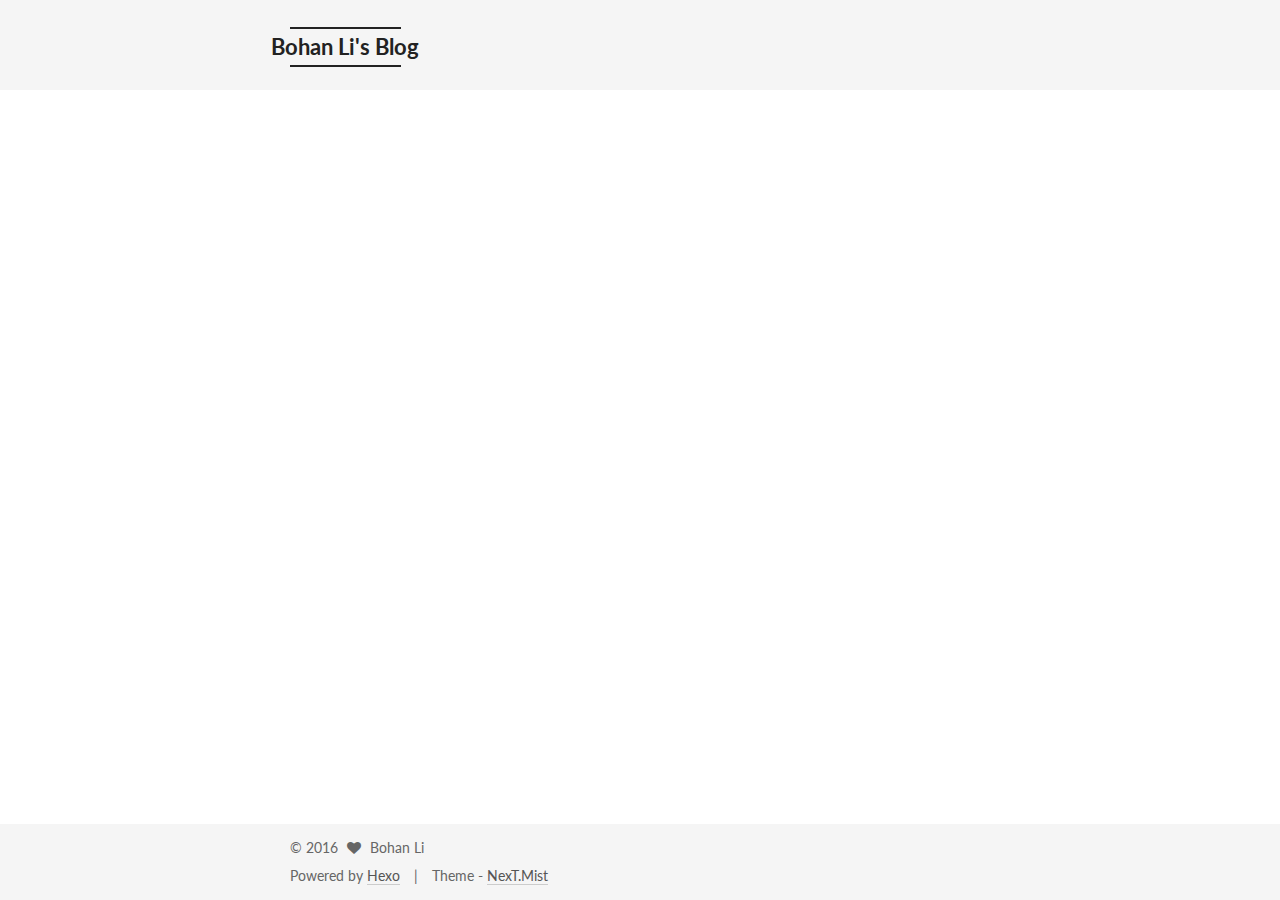
==== commit 9db265ea: "Site updated: 2016-10-30 02:37:57" ====
--- a/index.html
+++ b/index.html
@@ -5,7 +5,7 @@
   
 
 
-<html class="theme-next pisces use-motion">
+<html class="theme-next mist use-motion">
 <head>
   <meta charset="UTF-8"/>
 <meta http-equiv="X-UA-Compatible" content="IE=edge,chrome=1" />
@@ -96,8 +96,8 @@
 <script type="text/javascript" id="hexo.configuration">
   var NexT = window.NexT || {};
   var CONFIG = {
-    scheme: 'Pisces',
-    sidebar: {"position":"left","display":"post"},
+    scheme: 'Mist',
+    sidebar: {"position":"left","display":"remove"},
     fancybox: true,
     motion: true,
     duoshuo: {
@@ -116,7 +116,7 @@
   <title> Bohan Li's Blog </title>
 </head>
 
-<body itemscope itemtype="//schema.org/WebPage" lang="">
+<body itemscope itemtype="//schema.org/WebPage" lang="en">
 
   
 
@@ -171,15 +171,15 @@
         <li class="menu-item menu-item-home">
           <a href="/" rel="section">
             
-            Startseite
+            Home
           </a>
         </li>
       
         
         <li class="menu-item menu-item-about">
-          <a href="/about" rel="section">
-            
-            Über
+          <a href="http://bohanli.net" rel="section">
+            
+            About
           </a>
         </li>
       
@@ -187,15 +187,7 @@
         <li class="menu-item menu-item-archives">
           <a href="/archives" rel="section">
             
-            Archiv
-          </a>
-        </li>
-      
-        
-        <li class="menu-item menu-item-tags">
-          <a href="/tags" rel="section">
-            
-            Tags
+            Archives
           </a>
         </li>
       
@@ -251,7 +243,7 @@
             <span class="post-meta-item-icon">
               <i class="fa fa-calendar-o"></i>
             </span>
-            <span class="post-meta-item-text">Veröffentlicht am</span>
+            <span class="post-meta-item-text">Posted on</span>
             <time itemprop="dateCreated" datetime="2016-10-30T01:40:39+08:00" content="2016-10-30">
               2016-10-30
             </time>
@@ -282,15 +274,7 @@
       
         
           
-            <p>Welcome to <a href="https://hexo.io/" target="_blank" rel="external">Hexo</a>! This is your very first post. Check <a href="https://hexo.io/docs/" target="_blank" rel="external">documentation</a> for more info. If you get any problems when using Hexo, you can find the answer in <a href="https://hexo.io/docs/troubleshooting.html" target="_blank" rel="external">troubleshooting</a> or you can ask me on <a href="https://github.com/hexojs/hexo/issues" target="_blank" rel="external">GitHub</a>.</p>
-<h2 id="Quick-Start"><a href="#Quick-Start" class="headerlink" title="Quick Start"></a>Quick Start</h2><h3 id="Create-a-new-post"><a href="#Create-a-new-post" class="headerlink" title="Create a new post"></a>Create a new post</h3><figure class="highlight bash"><table><tr><td class="gutter"><pre><div class="line">1</div></pre></td><td class="code"><pre><div class="line">$ hexo new <span class="string">"My New Post"</span></div></pre></td></tr></table></figure>
-<p>More info: <a href="https://hexo.io/docs/writing.html" target="_blank" rel="external">Writing</a></p>
-<h3 id="Run-server"><a href="#Run-server" class="headerlink" title="Run server"></a>Run server</h3><figure class="highlight bash"><table><tr><td class="gutter"><pre><div class="line">1</div></pre></td><td class="code"><pre><div class="line">$ hexo server</div></pre></td></tr></table></figure>
-<p>More info: <a href="https://hexo.io/docs/server.html" target="_blank" rel="external">Server</a></p>
-<h3 id="Generate-static-files"><a href="#Generate-static-files" class="headerlink" title="Generate static files"></a>Generate static files</h3><figure class="highlight bash"><table><tr><td class="gutter"><pre><div class="line">1</div></pre></td><td class="code"><pre><div class="line">$ hexo generate</div></pre></td></tr></table></figure>
-<p>More info: <a href="https://hexo.io/docs/generating.html" target="_blank" rel="external">Generating</a></p>
-<h3 id="Deploy-to-remote-sites"><a href="#Deploy-to-remote-sites" class="headerlink" title="Deploy to remote sites"></a>Deploy to remote sites</h3><figure class="highlight bash"><table><tr><td class="gutter"><pre><div class="line">1</div></pre></td><td class="code"><pre><div class="line">$ hexo deploy</div></pre></td></tr></table></figure>
-<p>More info: <a href="https://hexo.io/docs/deployment.html" target="_blank" rel="external">Deployment</a></p>
+            <p>This is the first article of my blog.</p>
 
           
         
@@ -331,66 +315,6 @@
           
 
         </div>
-        
-          
-  
-  <div class="sidebar-toggle">
-    <div class="sidebar-toggle-line-wrap">
-      <span class="sidebar-toggle-line sidebar-toggle-line-first"></span>
-      <span class="sidebar-toggle-line sidebar-toggle-line-middle"></span>
-      <span class="sidebar-toggle-line sidebar-toggle-line-last"></span>
-    </div>
-  </div>
-
-  <aside id="sidebar" class="sidebar">
-    <div class="sidebar-inner">
-
-      
-
-      
-
-      <section class="site-overview sidebar-panel  sidebar-panel-active ">
-        <div class="site-author motion-element" itemprop="author" itemscope itemtype="//schema.org/Person">
-          <img class="site-author-image" itemprop="image"
-               src="/images/avatar.gif"
-               alt="Bohan Li" />
-          <p class="site-author-name" itemprop="name">Bohan Li</p>
-          <p class="site-description motion-element" itemprop="description"></p>
-        </div>
-        <nav class="site-state motion-element">
-          <div class="site-state-item site-state-posts">
-            <a href="/archives">
-              <span class="site-state-item-count">1</span>
-              <span class="site-state-item-name">Artikel</span>
-            </a>
-          </div>
-
-          
-
-          
-
-        </nav>
-
-        
-
-        <div class="links-of-author motion-element">
-          
-        </div>
-
-        
-        
-
-        
-        
-
-      </section>
-
-      
-
-    </div>
-  </aside>
-
-
         
       </div>
     </main>
@@ -408,13 +332,13 @@
 </div>
 
 <div class="powered-by">
-  Erstellt mit  <a class="theme-link" href="https://hexo.io">Hexo</a>
+  Powered by <a class="theme-link" href="https://hexo.io">Hexo</a>
 </div>
 
 <div class="theme-info">
   Theme -
   <a class="theme-link" href="https://github.com/iissnan/hexo-theme-next">
-    NexT.Pisces
+    NexT.Mist
   </a>
 </div>
 
@@ -480,13 +404,6 @@
   
   
 
-
-  <script type="text/javascript" src="/js/src/affix.js?v=5.0.2"></script>
-
-  <script type="text/javascript" src="/js/src/schemes/pisces.js?v=5.0.2"></script>
-
-
-
   
 
   
@@ -509,6 +426,26 @@
   
 
   
+  <script type="text/x-mathjax-config">
+    MathJax.Hub.Config({
+      tex2jax: {
+        inlineMath: [ ['$','$'], ["\\(","\\)"]  ],
+        processEscapes: true,
+        skipTags: ['script', 'noscript', 'style', 'textarea', 'pre', 'code']
+      }
+    });
+  </script>
+
+  <script type="text/x-mathjax-config">
+    MathJax.Hub.Queue(function() {
+      var all = MathJax.Hub.getAllJax(), i;
+      for (i=0; i < all.length; i += 1) {
+        all[i].SourceElement().parentNode.className += ' has-jax';
+      }
+    });
+  </script>
+  <script type="text/javascript" src="//cdn.mathjax.org/mathjax/latest/MathJax.js?config=TeX-AMS-MML_HTMLorMML"></script>
+
 
   
 
--- a/css/main.css
+++ b/css/main.css
@@ -226,51 +226,51 @@
   margin: 20px 0 15px;
 }
 h1 {
+  font-size: 24px;
+}
+@media (max-width: 767px) {
+  h1 {
+    font-size: 20px;
+  }
+}
+h2 {
   font-size: 22px;
 }
 @media (max-width: 767px) {
-  h1 {
+  h2 {
     font-size: 18px;
   }
 }
-h2 {
+h3 {
   font-size: 20px;
 }
 @media (max-width: 767px) {
-  h2 {
+  h3 {
     font-size: 16px;
   }
 }
-h3 {
+h4 {
   font-size: 18px;
 }
 @media (max-width: 767px) {
-  h3 {
+  h4 {
     font-size: 14px;
   }
 }
-h4 {
+h5 {
   font-size: 16px;
 }
 @media (max-width: 767px) {
-  h4 {
+  h5 {
     font-size: 12px;
   }
 }
-h5 {
+h6 {
   font-size: 14px;
 }
 @media (max-width: 767px) {
-  h5 {
+  h6 {
     font-size: 10px;
-  }
-}
-h6 {
-  font-size: 12px;
-}
-@media (max-width: 767px) {
-  h6 {
-    font-size: 8px;
   }
 }
 p {
@@ -743,7 +743,7 @@
   font-size: 14px;
   color: #fff;
   background: #222;
-  border: 2px solid #555;
+  border: 2px solid #222;
   text-decoration: none;
   border-radius: 0;
   transition-property: background-color;
@@ -754,8 +754,8 @@
 .btn:hover,
 .post-more-link .btn:hover {
   border-color: #222;
-  color: #fff;
-  background: #222;
+  color: #222;
+  background: #fff;
 }
 .btn-bar {
   display: block;
@@ -860,7 +860,7 @@
   width: 25px;
   background: #222;
   font-size: 12px;
-  opacity: 0.6;
+  opacity: 1;
   color: #fff;
   cursor: pointer;
   text-align: center;
@@ -881,7 +881,7 @@
   }
 }
 .back-to-top.back-to-top-on {
-  bottom: 40px;
+  bottom: 19px;
 }
 .header {
   background: #fff;
@@ -895,7 +895,7 @@
 }
 .site-meta {
   margin: 0;
-  text-align: center;
+  text-align: left;
 }
 @media (max-width: 767px) {
   .site-meta {
@@ -906,12 +906,12 @@
   position: relative;
   display: inline-block;
   padding: 0 40px;
-  color: #fff;
+  color: #222;
   background: #222;
   border-bottom: none;
 }
 .brand:hover {
-  color: #fff;
+  color: #222;
 }
 .logo {
   display: inline-block;
@@ -930,7 +930,7 @@
 .site-subtitle {
   margin-top: 10px;
   font-size: 13px;
-  color: #ddd;
+  color: #999;
 }
 .use-motion .brand {
   opacity: 0;
@@ -1003,8 +1003,7 @@
   transition-timing-function: ease-in-out;
   transition-delay: 0s;
 }
-.menu .menu-item a:hover,
-.menu-item-active a {
+.menu .menu-item a:hover {
   border-bottom-color: #222;
 }
 .menu .menu-item .fa {
@@ -1126,7 +1125,7 @@
 .posts-collapse {
   position: relative;
   z-index: 1010;
-  margin-left: 55px;
+  margin-left: 0;
 }
 .posts-collapse::after {
   content: " ";
@@ -1232,7 +1231,7 @@
   font-size: 26px;
   text-align: center;
   word-break: break-word;
-  font-weight: 300;
+  font-weight: 400;
 }
 @media (max-width: 767px) {
   .posts-expand .post-title {
@@ -1326,8 +1325,8 @@
 .post-more-link .btn {
   color: #555;
   font-size: 14px;
-  background: #fff;
-  border-radius: 2px;
+  background: transparent;
+  border-radius: 0;
   line-height: 2;
 }
 .posts-expand .post-tags {
@@ -1480,20 +1479,20 @@
   display: block;
   margin: 0 auto;
   padding: 2px;
-  max-width: 120px;
+  max-width: 96px;
   height: auto;
-  border: 1px solid #eee;
+  border: 2px solid #333;
 }
 .site-author-name {
-  margin: 0;
+  margin: 5px 0 0;
   text-align: center;
-  color: #222;
-  font-weight: 600;
+  color: #f5f5f5;
+  font-weight: normal;
 }
 .site-description {
-  margin-top: 0;
+  margin-top: 5px;
   text-align: center;
-  font-size: 13px;
+  font-size: 14px;
   color: #999;
 }
 .site-state {
@@ -1505,7 +1504,7 @@
 .site-state-item {
   display: inline-block;
   padding: 0 15px;
-  border-left: 1px solid #eee;
+  border-left: 1px solid #333;
 }
 .site-state-item:first-child {
   border-left: none;
@@ -1518,11 +1517,11 @@
   text-align: center;
   color: inherit;
   font-weight: 600;
-  font-size: 16px;
+  font-size: 18px;
 }
 .site-state-item-name {
   font-size: 13px;
-  color: #999;
+  color: inherit;
 }
 .feed-link {
   margin-top: 20px;
@@ -1564,7 +1563,7 @@
   width: 4px;
   height: 4px;
   border-radius: 50%;
-  background: #6b0028;
+  background: #2fff2b;
 }
 .links-of-blogroll {
   font-size: 13px;
@@ -1593,7 +1592,7 @@
   color: #555;
 }
 .sidebar-nav li:hover {
-  color: #fc6423;
+  color: #f5f5f5;
 }
 .page-post-detail .sidebar-nav-toc {
   padding: 0 5px;
@@ -1602,11 +1601,11 @@
   margin-left: 10px;
 }
 .sidebar-nav .sidebar-nav-active {
-  color: #fc6423;
-  border-bottom-color: #fc6423;
+  color: #87daff;
+  border-bottom-color: #87daff;
 }
 .sidebar-nav .sidebar-nav-active:hover {
-  color: #fc6423;
+  color: #87daff;
 }
 .sidebar-panel {
   display: none;
@@ -1639,12 +1638,12 @@
   transition-timing-function: ease-in-out;
   transition-delay: 0s;
   transition-property: all;
-  color: #666;
+  color: #999;
+  border-bottom-color: #555;
+}
+.post-toc ol a:hover {
+  color: #ccc;
   border-bottom-color: #ccc;
-}
-.post-toc ol a:hover {
-  color: #000;
-  border-bottom-color: #000;
 }
 .post-toc .nav-item {
   overflow: hidden;
@@ -1665,14 +1664,14 @@
   display: block;
 }
 .post-toc .nav .active > a {
-  color: #fc6423;
-  border-bottom-color: #fc6423;
+  color: #87daff;
+  border-bottom-color: #87daff;
 }
 .post-toc .nav .active-current > a {
-  color: #fc6423;
+  color: #87daff;
 }
 .post-toc .nav .active-current > a:hover {
-  color: #fc6423;
+  color: #87daff;
 }
 .footer {
   font-size: 14px;
@@ -2057,28 +2056,6 @@
   top: 42%;
   color: #ccc;
 }
-.busuanzi-count:before {
-  content: " ";
-  float: left;
-  width: 260px;
-  min-height: 25px;
-}
-@media (min-width: 768px) and (max-width: 991px) {
-  .busuanzi-count {
-    width: auto;
-  }
-  .busuanzi-count:before {
-    display: none;
-  }
-}
-@media (max-width: 767px) {
-  .busuanzi-count {
-    width: auto;
-  }
-  .busuanzi-count:before {
-    display: none;
-  }
-}
 .site-uv,
 .site-pv,
 .page-pv {
@@ -2317,395 +2294,323 @@
   }
 }
 .page-post-detail .sidebar-toggle-line {
-  background: #fc6423;
+  background: #87daff;
 }
 .page-post-detail .comments {
   overflow: hidden;
 }
-body {
-  background: #f5f7f9;
-}
-@media (min-width: 992px) {
-  .full-image.full-image.full-image {
-    max-width: none;
-    width: 118%;
-    margin: 0 -9%;
-  }
+h1,
+h2,
+h3,
+h4,
+h5,
+h6 {
+  margin: 20px 0 10px;
+}
+p {
+  margin: 0 0 25px 0;
+}
+a {
+  border-bottom-color: #ccc;
+}
+hr {
+  margin: 20px 0;
+  height: 2px;
+}
+.main-inner {
+  margin-top: 80px;
 }
 .header {
-  position: relative;
-  margin: 0 auto;
-  width: 960px;
-}
-@media (min-width: 768px) and (max-width: 991px) {
-  .header {
-    width: auto;
-  }
-}
-@media (max-width: 767px) {
-  .header {
-    width: auto;
-  }
+  background: #f5f5f5;
 }
 .header-inner {
-  position: absolute;
-  top: 0;
-  overflow: hidden;
-  padding: 0;
-  width: 240px;
-  background: #fff;
-}
-@media (min-width: 1600px) {
-  .container .header-inner {
-    width: 240px;
-  }
-}
-@media (min-width: 768px) and (max-width: 991px) {
-  .header-inner {
-    position: relative;
-    width: auto;
-  }
-}
-@media (max-width: 767px) {
-  .header-inner {
-    position: relative;
-    width: auto;
-  }
-}
-.main:before,
-.main:after {
+  padding: 25px 0 20px;
+}
+.header-inner:before,
+.header-inner:after {
   content: " ";
   display: table;
 }
-.main:after {
+.header-inner:after {
   clear: both;
 }
-@media (min-width: 768px) and (max-width: 991px) {
-  .main {
-    padding-bottom: 100px;
-  }
-}
-@media (max-width: 767px) {
-  .main {
-    padding-bottom: 100px;
-  }
-}
-.container .main-inner {
-  width: 960px;
-}
-@media (min-width: 768px) and (max-width: 991px) {
+@media (max-width: 767px) {
+  .header-inner {
+    width: auto;
+    margin-bottom: 50px;
+    padding: 10px;
+  }
+}
+.site-meta {
+  float: left;
+  margin-left: -20px;
+  line-height: normal;
+}
+@media (max-width: 767px) {
+  .site-meta {
+    margin-left: 10px;
+  }
+}
+.site-meta .brand {
+  padding: 2px 1px;
+  background: none;
+}
+@media (max-width: 767px) {
+  .site-meta .brand {
+    display: block;
+  }
+}
+.site-meta .logo {
+  display: none;
+}
+.site-meta .site-title {
+  font-size: 22px;
+  font-weight: bolder;
+}
+@media (max-width: 767px) {
+  .site-meta .site-title {
+    line-height: 34px;
+  }
+}
+.logo-line-before,
+.logo-line-after {
+  display: block;
+  overflow: hidden;
+  margin: 0 auto;
+  width: 75%;
+}
+@media (max-width: 767px) {
+  .logo-line-before,
+  .logo-line-after {
+    display: none;
+  }
+}
+.logo-line-before i,
+.logo-line-after i {
+  position: relative;
+  display: block;
+  height: 2px;
+  background: #222;
+}
+@media (max-width: 767px) {
+  .logo-line-before i,
+  .logo-line-after i {
+    height: 3px;
+  }
+}
+.use-motion .logo-line-before i {
+  left: -100%;
+}
+.use-motion .logo-line-after i {
+  right: -100%;
+}
+.site-subtitle {
+  display: none;
+}
+.site-nav-toggle {
+  position: static;
+  float: right;
+}
+.menu {
+  float: right;
+  margin: 8px 0 0 0;
+}
+@media (max-width: 767px) {
+  .menu {
+    margin: 20px 0 0 0;
+    padding: 0;
+  }
+}
+.menu br {
+  display: none;
+}
+.menu .menu-item {
+  margin: 0;
+}
+@media (max-width: 767px) {
+  .menu .menu-item {
+    display: block;
+  }
+}
+.menu .menu-item a {
+  padding: 0 10px;
+  background: none;
+  border: none;
+  border-radius: 2px;
+  transition-property: background;
+}
+@media (max-width: 767px) {
+  .menu .menu-item a {
+    text-align: left;
+  }
+}
+.menu .menu-item a:hover {
+  background: #e1e1e1;
+}
+.menu a::before {
+  display: none;
+}
+@media (max-width: 767px) {
+  .menu a::before {
+    display: block;
+  }
+}
+@media (max-width: 767px) {
+  .menu {
+    float: none;
+  }
+}
+.site-search form {
+  display: none;
+}
+.posts-expand {
+  padding-top: 0;
+}
+.posts-expand .post-title,
+.posts-expand .post-meta {
+  text-align: left;
+}
+@media (max-width: 767px) {
+  .posts-expand .post-title,
+  .posts-expand .post-meta {
+    text-align: center;
+  }
+}
+.posts-expand .post-eof {
+  display: none;
+}
+.posts-expand .post {
+  margin-top: 120px;
+}
+.posts-expand .post:first-child {
+  margin-top: 0;
+}
+.posts-expand .post-meta {
+  margin-top: 5px;
+  margin-bottom: 20px;
+}
+.posts-expand .post-title {
+  position: relative;
+  font-size: 26px;
+  font-weight: 400;
+}
+@media (max-width: 767px) {
+  .posts-expand .post-title {
+    font-size: 20px;
+  }
+}
+@media (min-width: 1600px) {
+  .posts-expand .post-title {
+    font-size: 26px;
+  }
+}
+.posts-expand .post-title:hover:before {
+  background: #222;
+}
+.posts-expand .post-body img {
+  margin: 0;
+}
+.posts-expand .post-tags {
+  text-align: left;
+}
+.posts-expand .post-tags a {
+  padding: 1px 5px;
+  background: #f5f5f5;
+  border-bottom: none;
+}
+.posts-expand .post-tags a:hover {
+  background: #ccc;
+}
+.posts-expand .post-nav {
+  margin-top: 40px;
+}
+.post-more-link {
+  margin-top: 20px;
+  text-align: left;
+}
+.post-more-link a {
+  padding: 0;
+  font-size: 14px;
+  color: #666;
+  background: none;
+  border: none;
+  border-bottom: 2px solid #666;
+  transition-property: border;
+}
+@media (max-width: 767px) {
+  .post-more-link a {
+    font-size: 12px;
+  }
+}
+@media (min-width: 1600px) {
+  .post-more-link a {
+    font-size: 16px;
+  }
+}
+.post-more-link a:hover {
+  border-bottom-color: #222;
+}
+.links-of-blogroll-inline .links-of-blogroll-item {
+  display: inline-block;
+}
+.btn {
+  padding: 0 10px;
+  border-width: 2px;
+  border-radius: 0;
+}
+.headband {
+  display: none;
+}
+.site-search {
+  position: relative;
+  float: right;
+  margin-top: 5px;
+  padding-top: 3px;
+}
+@media (max-width: 767px) {
+  .site-search {
+    float: none;
+    padding: 0 10px;
+  }
+}
+@media (max-width: 767px) {
   .container .main-inner {
     width: auto;
   }
 }
-@media (max-width: 767px) {
-  .container .main-inner {
-    width: auto;
-  }
-}
-.content-wrap {
-  float: right;
-  box-sizing: border-box;
-  padding: 40px;
-  width: 700px;
-  background: #fff;
-  min-height: 700px;
-}
-@media (min-width: 768px) and (max-width: 991px) {
-  .content-wrap {
-    width: 100%;
-    padding: 20px;
-  }
-}
-@media (max-width: 767px) {
-  .content-wrap {
-    width: 100%;
-    padding: 20px;
-    min-height: auto;
-  }
-}
-.sidebar {
-  position: static;
-  float: left;
-  margin-top: 300px;
-  width: 240px;
-  background: #fff;
-  box-shadow: none;
-}
-@media (min-width: 768px) and (max-width: 991px) {
-  .sidebar {
-    display: none;
-  }
-}
-@media (max-width: 767px) {
-  .sidebar {
-    display: none;
-  }
-}
-.sidebar-toggle {
+.page-post-detail .post-title,
+.page-post-detail .post-meta {
+  text-align: center;
+}
+.page-post-detail .post-title:before {
   display: none;
 }
+.page-post-detail .post-meta {
+  margin-bottom: 60px;
+}
+.pagination {
+  margin: 120px 0 0;
+  text-align: left;
+}
+@media (max-width: 767px) {
+  .pagination {
+    margin: 80px 10px 0;
+    text-align: center;
+  }
+}
+.footer {
+  margin-top: 80px;
+  padding: 10px 0;
+  background: #f5f5f5;
+  color: #666;
+}
 .footer-inner {
-  width: 960px;
-}
-.footer-inner:before {
-  content: " ";
-  float: left;
-  width: 260px;
-  min-height: 50px;
-}
-@media (min-width: 768px) and (max-width: 991px) {
+  margin: 0 auto;
+  text-align: left;
+}
+@media (max-width: 767px) {
   .footer-inner {
     width: auto;
-  }
-  .footer-inner:before {
-    display: none;
-  }
-}
-@media (max-width: 767px) {
-  .footer-inner {
-    width: auto;
-  }
-  .footer-inner:before {
-    display: none;
-  }
-}
-.sidebar-position-right .header-inner {
-  right: 0;
-}
-.sidebar-position-right .content-wrap {
-  float: left;
-}
-.sidebar-position-right .sidebar {
-  float: right;
-}
-.sidebar-position-right .footer-inner:before {
-  float: right;
-}
-.site-meta {
-  padding: 20px 0;
-  color: #fff;
-  background: #222;
-}
-@media (min-width: 768px) and (max-width: 991px) {
-  .site-meta {
-    box-shadow: 0 0 16px rgba(0,0,0,0.5);
-  }
-}
-@media (max-width: 767px) {
-  .site-meta {
-    box-shadow: 0 0 16px rgba(0,0,0,0.5);
-  }
-}
-.brand {
-  display: block;
-  padding: 0;
-  background: none;
-}
-.brand:hover {
-  color: #fff;
-}
-.site-subtitle {
-  margin: 0;
-}
-.site-search form {
-  display: none;
-}
-.site-nav {
-  border-top: none;
-}
-@media (min-width: 768px) and (max-width: 991px) {
-  .site-nav {
-    display: none !important;
-  }
-}
-@media (min-width: 768px) and (max-width: 991px) {
-  .site-nav-on {
-    display: block !important;
-  }
-}
-.menu .menu-item {
-  display: block;
-  margin: 0;
-  list-style: none;
-}
-.menu .menu-item a {
-  position: relative;
-  box-sizing: border-box;
-  padding: 5px 20px;
-  text-align: left;
-  line-height: inherit;
-  transition-property: background-color;
-  transition-duration: 0.2s;
-  transition-timing-function: ease-in-out;
-  transition-delay: 0s;
-}
-.menu .menu-item a:hover,
-.menu-item-active a {
-  background: #f9f9f9;
-  border-bottom-color: #fff;
-}
-.menu .menu-item br {
-  display: none;
-}
-.menu-item-active a:after {
-  content: " ";
-  position: absolute;
-  top: 50%;
-  margin-top: -3px;
-  right: 15px;
-  width: 6px;
-  height: 6px;
-  border-radius: 50%;
-  background-color: #bbb;
-}
-.btn-bar {
-  background-color: #fff;
-}
-.site-nav-toggle {
-  top: 20px;
-  left: 20px;
-}
-@media (min-width: 768px) and (max-width: 991px) {
-  .site-nav-toggle {
-    display: block;
-  }
-}
-.use-motion .sidebar .motion-element {
-  opacity: 1;
-}
-.sidebar {
-  display: none;
-  right: auto;
-  bottom: auto;
-  -webkit-transform: none;
-}
-.sidebar-inner {
-  box-sizing: border-box;
-  width: 240px;
-  color: #555;
-  background: #fff;
-}
-.sidebar-inner.affix {
-  position: fixed;
-  top: 0;
-}
-.site-overview {
-  margin: 0 2px;
-  text-align: left;
-}
-.site-author:before,
-.site-author:after {
-  content: " ";
-  display: table;
-}
-.site-author:after {
-  clear: both;
-}
-.sidebar a {
-  color: #555;
-}
-.sidebar a:hover {
-  color: #222;
-}
-.links-of-author-item a:before {
-  display: none;
-}
-.links-of-author-item a {
-  border-bottom: none;
-  text-decoration: underline;
-}
-.feed-link {
-  border-top: 1px dotted #ccc;
-  border-bottom: 1px dotted #ccc;
-  text-align: center;
-}
-.feed-link a {
-  display: block;
-  color: #fc6423;
-  border: none;
-}
-.feed-link a:hover {
-  background: none;
-  color: #e34603;
-}
-.feed-link a:hover i {
-  color: #e34603;
-}
-.links-of-author:before,
-.links-of-author:after {
-  content: " ";
-  display: table;
-}
-.links-of-author:after {
-  clear: both;
-}
-.links-of-author-item {
-  float: left;
-  margin: 5px 0 0;
-  width: 50%;
-}
-.links-of-author-item a {
-  box-sizing: border-box;
-  display: inline-block;
-  margin-right: 0;
-  margin-bottom: 0;
-  padding: 0 5px;
-  overflow: hidden;
-  white-space: nowrap;
-  text-overflow: ellipsis;
-}
-.links-of-author-item a {
-  display: block;
-  text-decoration: none;
-}
-.links-of-author-item a:hover {
-  border-radius: 4px;
-  background: #eee;
-}
-.links-of-author-item .fa {
-  margin-right: 2px;
-  font-size: 16px;
-}
-.links-of-author-item .fa-globe {
-  font-size: 15px;
-}
-.links-of-blogroll {
-  margin-top: 20px;
-  padding: 3px 0 0;
-  border-top: 1px dotted #ccc;
-}
-.links-of-blogroll-title {
-  margin-top: 0;
-}
-.links-of-blogroll-item {
-  padding: 0;
-}
-.links-of-blogroll-inline:before,
-.links-of-blogroll-inline:after {
-  content: " ";
-  display: table;
-}
-.links-of-blogroll-inline:after {
-  clear: both;
-}
-.links-of-blogroll-inline .links-of-blogroll-item {
-  float: left;
-  margin: 5px 0 0;
-  width: 50%;
-}
-.links-of-blogroll-inline .links-of-blogroll-item a {
-  box-sizing: border-box;
-  display: inline-block;
-  margin-right: 0;
-  margin-bottom: 0;
-  padding: 0 5px;
-  overflow: hidden;
-  white-space: nowrap;
-  text-overflow: ellipsis;
-}
-@media (max-width: 767px) {
-  .post-body {
-    text-align: justify;
-  }
-}
+    text-align: center;
+  }
+}
